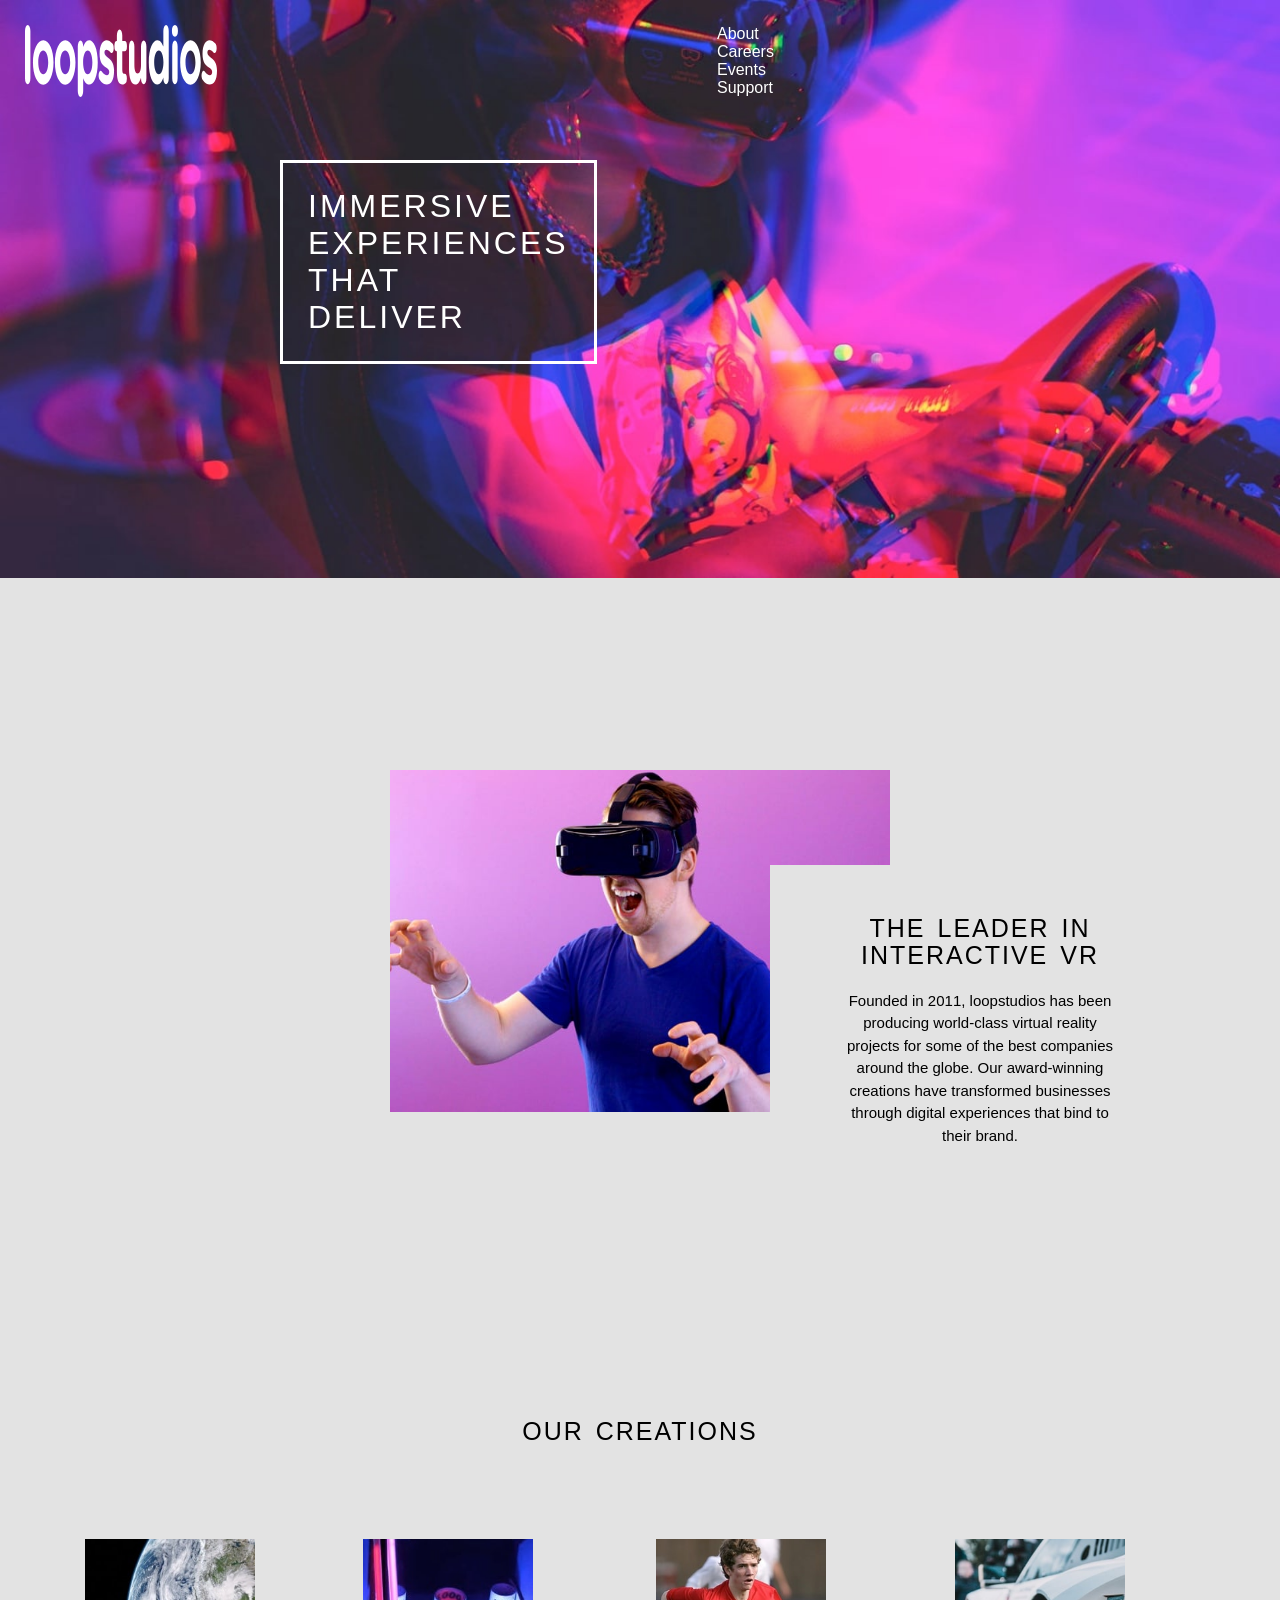
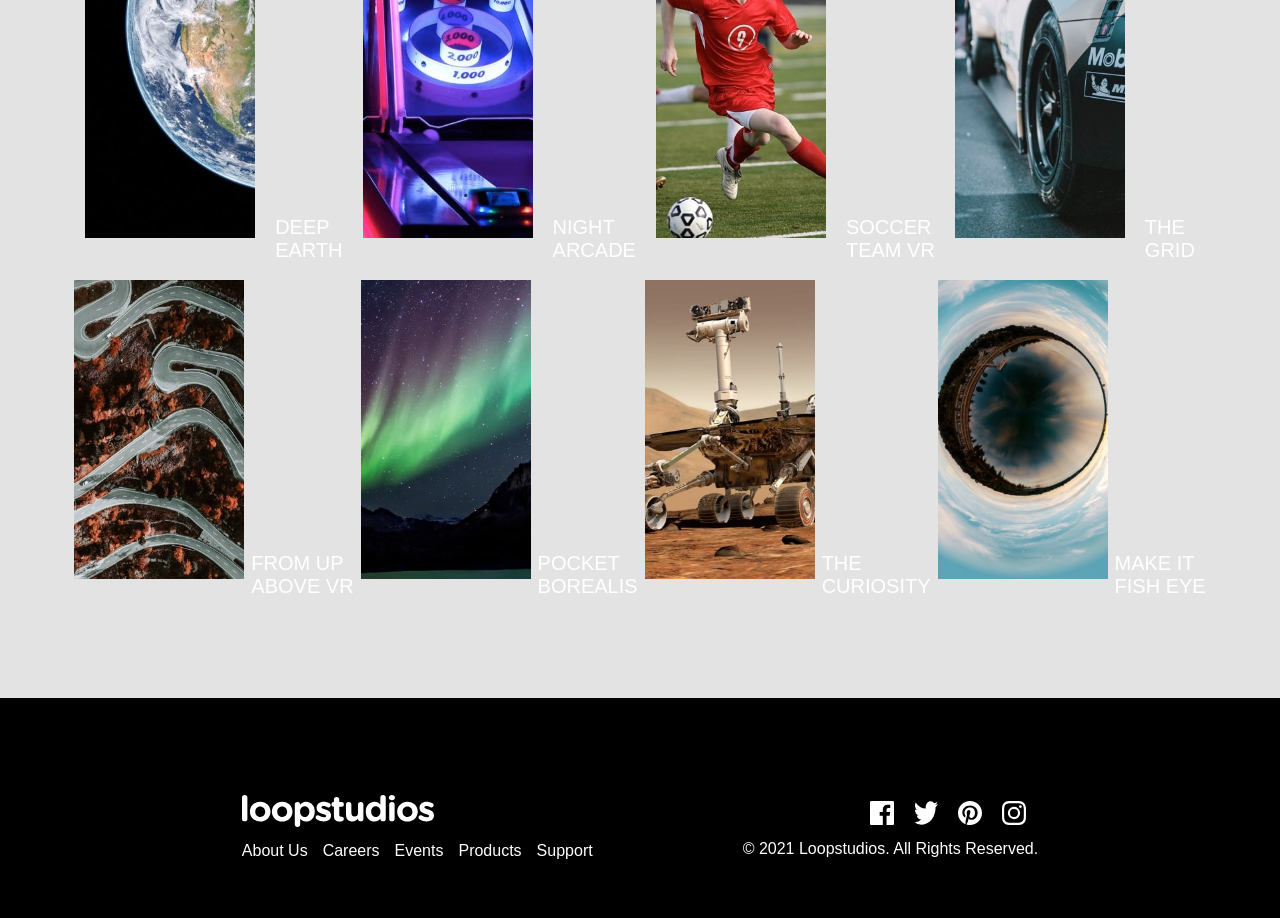
==== loop.html @ 52234130 "I'm on a coding rollercoaster" ====
<!DOCTYPE html>
<html lang="en">
<head>
    <meta charset="UTF-8">
    <meta name="viewport" content="width=device-width, initial-scale=1.0">
    <link rel="stylesheet" href="loop.css">
    <link rel="icon" href="/Loop Resources/images/favicon-32x32.png">
    <title>Loop studios</title>
</head>
<body>
    <section id="hero">
        <div id="head"> 
            <header>   
                
                    <img src="/Loop Resources/images/logo.svg" class="logo">
                    <img src="/Loop Resources/images/icon-hamburger.svg" class="ham">
                <div id="mobile-head">    
                    <nav>
                        <a href="#">About</a>
                        <a href="#">Careers</a>
                        <a href="#">Events</a>
                        <a href="#">Support</a>
                    </nav>
            
                </div>
                
            </header>
            <div id="box">
                <p>immersive<br> experiences<br> that<br> deliver</p>
            </div>

            <img src="/Loop Resources/images/mobile/image-hero.jpg" class="mobile-hero">
            <img src="/Loop Resources/images/desktop/image-hero.jpg" class="desktop-hero" >
        </div>
    </section>  

    <section>
        <div class="leader">
            <img src="/Loop Resources/images/mobile/image-interactive.jpg">
            <div class="overflow">
                <p id="title">the leader in<br> interactive VR</p>
                <p>Founded in 2011, loopstudios has been<br> 
                producing world-class virtual reality<br>
                projects for some of the best companies<br>
                around the globe. Our award-winning<br>
                creations have transformed businesses<br>
                through digital experiences that bind to<br>
                their brand.  
            </p>
            </div>
        </div>

        <div class="creations">
            <p id="title">our creations</p>
            <div class="mobile-view">
                
                <img src="/Loop Resources/images/mobile/image-deep-earth.jpg" id="mobile-games">
                <p id="games">deep<br> earth</p>
                <img src="/Loop Resources/images/mobile/image-night-arcade.jpg" id="mobile-games">
                <p id="games">night<br> arcade</p>
                <img src="Loop Resources/images/mobile/image-soccer-team.jpg" id="mobile-games">
                <p id="games">soccer<br> team vr</p>
                <img src="/Loop Resources/images/mobile/image-grid.jpg" id="mobile-games">
                <p id="games">the<br> grid</p>
                <img src="/Loop Resources/images/mobile/image-from-above.jpg" id="mobile-games">
                <p id="games">from up<br>above vr</p>
                <img src="/Loop Resources/images/mobile/image-pocket-borealis.jpg" id="mobile-games">
                <p id="games">pocket<br> borealis</p>
                <img src="/Loop Resources/images/mobile/image-curiosity.jpg" id="mobile-games">
                <p id="games">the<br>curiosity</p>
                <img src="/Loop Resources/images/mobile/image-fisheye.jpg" id="mobile-games">
                <p id="games">make it<br> fish eye</p>
                <p id="see">see all</p>
            </div>

            <div class="desktop">
                <div class="desktop-gridd">
                    <img src="/Loop Resources/images/desktop/image-deep-earth.jpg" id="desktop-games">
                    <p>deep<br> earth</p>
                    <img src="/Loop Resources/images/desktop/image-night-arcade.jpg" id="desktop-games">
                    <p >night<br> arcade</p>
                    <img src="/Loop Resources/images/desktop/image-soccer-team.jpg" id="desktop-games">
                    <p>soccer<br> team vr</p>
                    <img src="/Loop Resources/images/desktop/image-grid.jpg" id="desktop-games">
                    <p>the<br> grid</p>
                </div>
                <div class="desktop-grid">    
                    <img src="/Loop Resources/images/desktop/image-from-above.jpg" id="desktop-games">
                    <p>from up<br>above vr</p>
                    <img src="/Loop Resources/images/desktop/image-pocket-borealis.jpg" id="desktop-games">
                    <p>pocket<br> borealis</p>
                    <img src="/Loop Resources/images/desktop/image-curiosity.jpg" id="desktop-games">
                    <p>the<br>curiosity</p>
                    <img src="/Loop Resources/images/desktop/image-fisheye.jpg" id="desktop-games">
                    <p >make it<br> fish eye</p>
                </div>
            </div>
        </div>

        <footer>
            <div id="footer">
                <div class="firs/t">
                    <img src="/Loop Resources/images/logo.svg" class="beneath"><br>
                    <div class="about-us">
                        <a href="#">about us</a>
                        <a href="#">Careers</a>
                        <a href="#">Events</a>
                        <a href="#">Products</a>
                        <a href="#">Support</a>
                    </div>
                </div>

                <div id="info">
                        <div class="icons">
                            <img src="/Loop Resources/images/icon-facebook.svg">
                            <img src="/Loop Resources/images/icon-twitter.svg">
                            <img src="/Loop Resources/images/icon-pinterest.svg">
                            <img src="/Loop Resources/images/icon-instagram.svg">
                        </div>
                        <p>&#169 2021 loopstudios. All rights reserved.</p>
                </div>
        </div>
        </footer>
    </section>
    
</body>
</html>
---- loop.css ----
*{
    padding: 0;
    margin: 0;
    box-sizing: 0;
}
body{
    font-family: 'Josefin Sans', sans-serif;
    background-color: hsl(0, 0%, 89%);
    color: hsl(0, 0%, 100%);
}
#hero{
    display: flex;
    flex-direction: row;
    align-items: center;
    justify-content: center;
    gap: 300px;
}
.desktop-hero{
    display: none;
}
#head{
    position: relative;
    display: flex;
    flex-direction: row;
}
#mobile-head{
    display: flex;
    flex-direction: row;
}

header{
    display: flex;
    flex-direction: row;
    padding: 25px;
}
 nav a{
    display: none;
}

section{
    display: flex;
    flex-direction: column;
    align-items: center;
    justify-content: center;
}

#head img{
    width: 100%;
}
header{
    padding: 25px 25px;
    display: flex;
    gap: 45%;
    position: absolute;
}
#head p{
    display: flex;
    text-transform: uppercase;
    border: solid;
    font-size: xx-large;
    height: 12%; width: 83%; 
    padding: 25px;
    letter-spacing: 3px;
}
#box{
    display: flex;
    justify-content: center;
    align-items: center;
    position: absolute;
    top: 300px;
    left: 36px;
}
.logo{
    width: 90px;

}

.leader{
    display: flex;
    justify-content: center;
    align-items: center;
    flex-direction: column;
    margin-top: 15%;
    position: relative;
}

.leader img{
    width: 80%;
}
#title{
    text-transform: uppercase;
    text-align: center;
    font-size: 25px;
    line-height: 1.1;
    padding-bottom: 20px;
    word-spacing: 3px;
    letter-spacing: 2px;
    padding-top: 50px;
}
.leader p{
    color: hsl(0, 0%, 0%);
    text-align: center;
    line-height: 1.5;
    font-size: 15px;
}
.creations{
    display: flex;
    align-items: center;
    justify-content: center;
    flex-direction: column;
    padding-top: 20%;
}
.desktop-grid{
    display: none;
}
.desktop-gridd{
    display: none;
}
.creations #title{
    color: hsl(0, 0%, 0%);
    padding-bottom: 70px;
}
.creations img{
    width: 90%;
}
.creations #games{
    text-transform: uppercase;
    font-size: 25px;
    color: hsl(0, 0%, 100%);
    padding-left: -95px;
    margin-top: -110px;
    padding-bottom: 100px;
}
#see{
    color: hsl(0, 0%, 0%);
    text-transform: uppercase;
    border: solid;
    letter-spacing: 3px;
    font-size: 15px;
    padding: 9px 17px;
}
footer{
    background-color: hsl(0, 0%, 0%);
    width: 100%;
    padding-top: 50px;
    margin-top: 100px;
}
#footer {
    display: flex;
    align-items: center;
    justify-content: center;
    flex-direction: column;
    text-transform: capitalize;
}
.about-us a{
    display: flex;
    flex-direction: column;
    text-decoration: none;
    color: hsl(0, 0%, 100%);
    line-height: 2.5;
    text-align: center;
}
#info{
    display: flex;
    flex-direction: column;
    justify-content: center;
    align-items: center;
    gap: 15px;
    margin-top: 30px;
    padding-bottom: 60px;
}
.icons{
   display: flex;
   flex-direction: row;
   gap: 20px;
}
@media(min-width:768px){
    #footer{
        display: flex;
        flex-direction: row;
        justify-content: center;
        align-items: center;
        gap: 150px;
    }
    
    .about-us{
        display: flex;
        flex-direction: row;
        gap:15px;
    }

    #info{
        padding-top: 23px;
    }

    .icons{
        padding-left: 115px;
    }
    /*Top*/
    .mobile-hero{
        display: none;
    }
    .desktop-hero{
        display: flex;
    }
    
    #box{
        top: 160px;
        left: 280px;
    }

    #head #ham{
        display: none;
    }

    .desktop-header{
        display: flex;
        flex-direction: row;
        padding: 30px;
        gap: 100x;
        text-decoration: none;
    }


    .leader{
        display: flex;
        flex-direction: row;
        justify-content: center;
        align-items: center;
    }

    .leader img{
        width: 500px;
    }
    .overflow{
    justify-content: center;
    align-items: center;
    background-color: hsl(0, 0%, 89%);
    position: absolute;
    width: 420px; 
    left: 380px;
    top: 95px;
}

/*Games*/
.creations .mobile-view{
    display: none;
}
.desktop-grid #desktop-games{
    width: 170px;
}
.desktop-gridd #desktop-games{
    width: 170px;
}
.desktop-grid p{
    font-size: 20px;
    padding-left: -150px;
    margin-top: 290px;
    text-transform: uppercase;
}
.desktop-gridd p{
    font-size: 20px;
    padding-right: -20px;
    margin-top: 300px; 
    text-transform: uppercase;
}
.desktop-gridd{
    display: flex;
    flex-direction: row;
    justify-content: center;
    align-items: center;
    gap: 20px;
}


.desktop-grid{
    display: flex;
    flex-direction: row;
    justify-content: center;
    align-items: center;
    gap: 7px;
}
header{
    display: flex;
    flex-direction: row;
    gap: 500px;
}
nav a{
    display: flex;
    flex-direction: row;
    text-decoration: none;
    color: hsl(0, 0%, 100%);
    gap: 15px;
}
#mobile-head img{
    display: none;
}
header .ham{
    display: none;
}
}
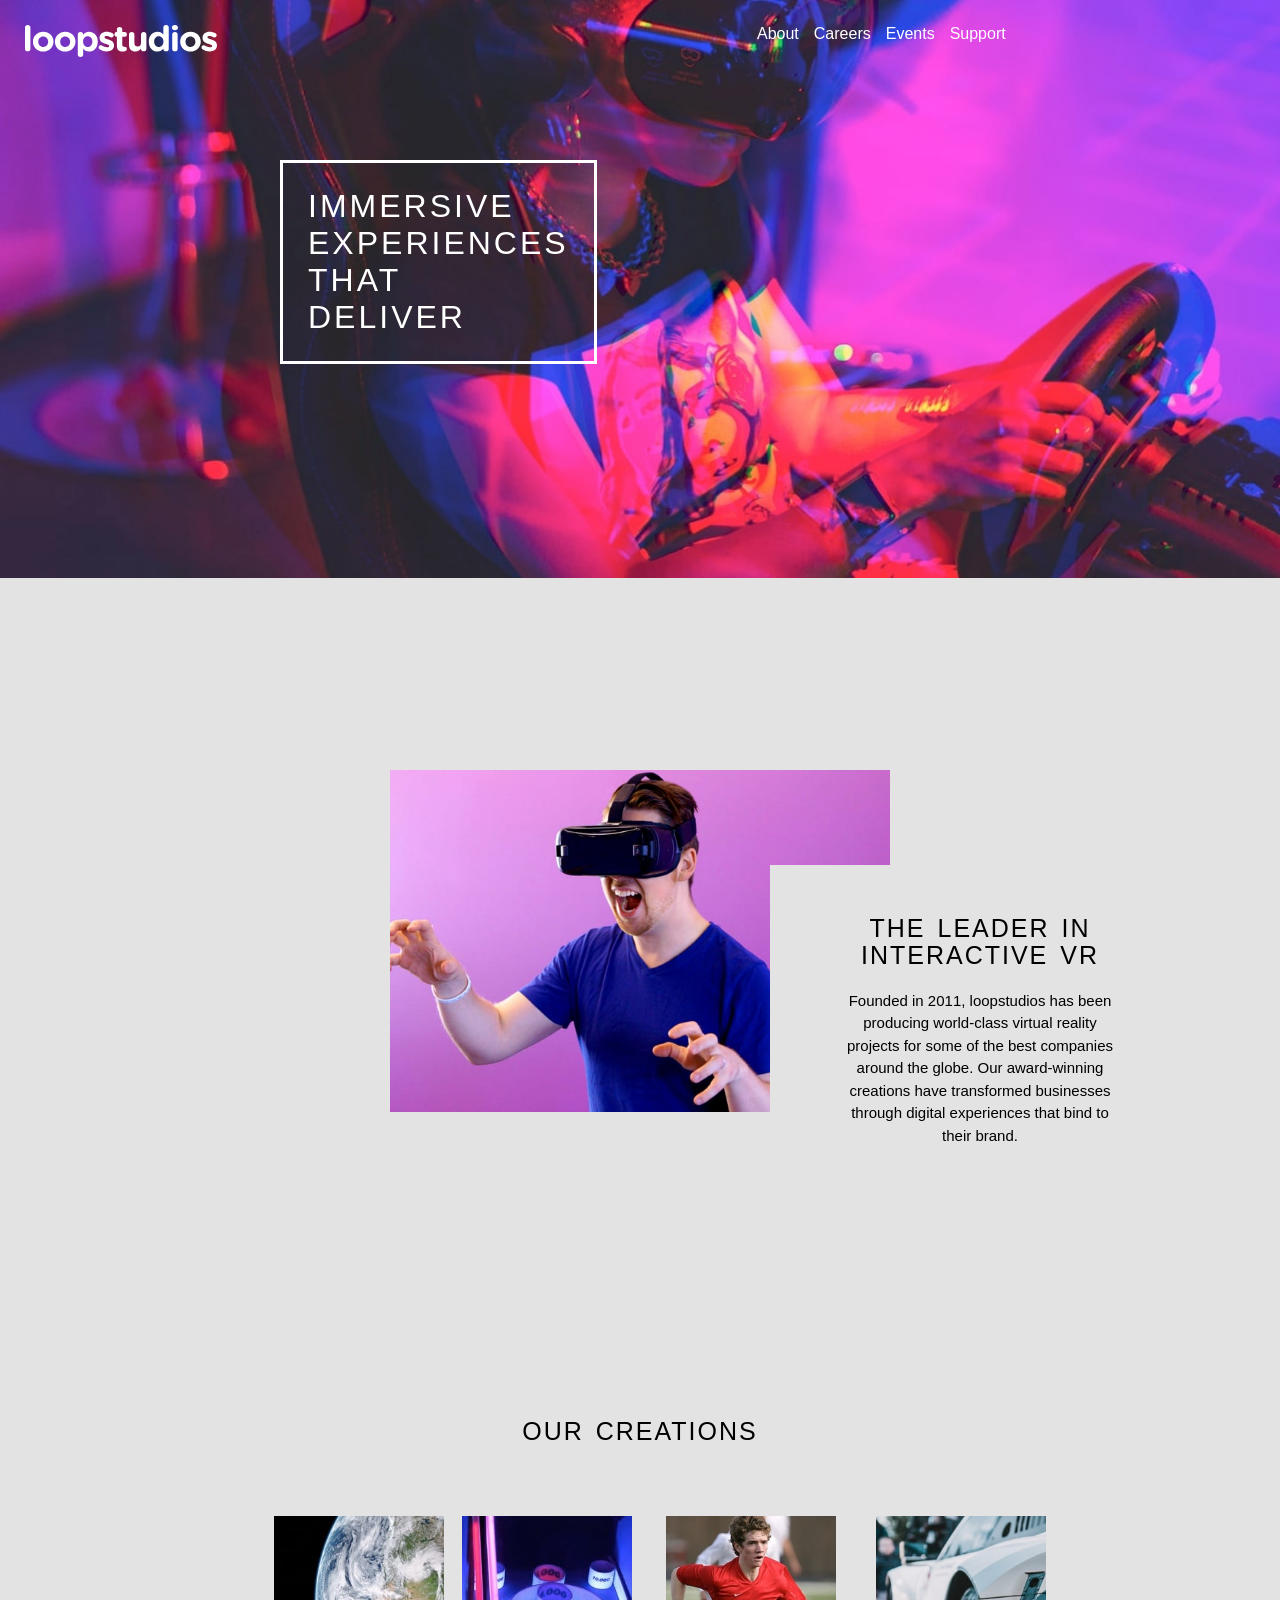
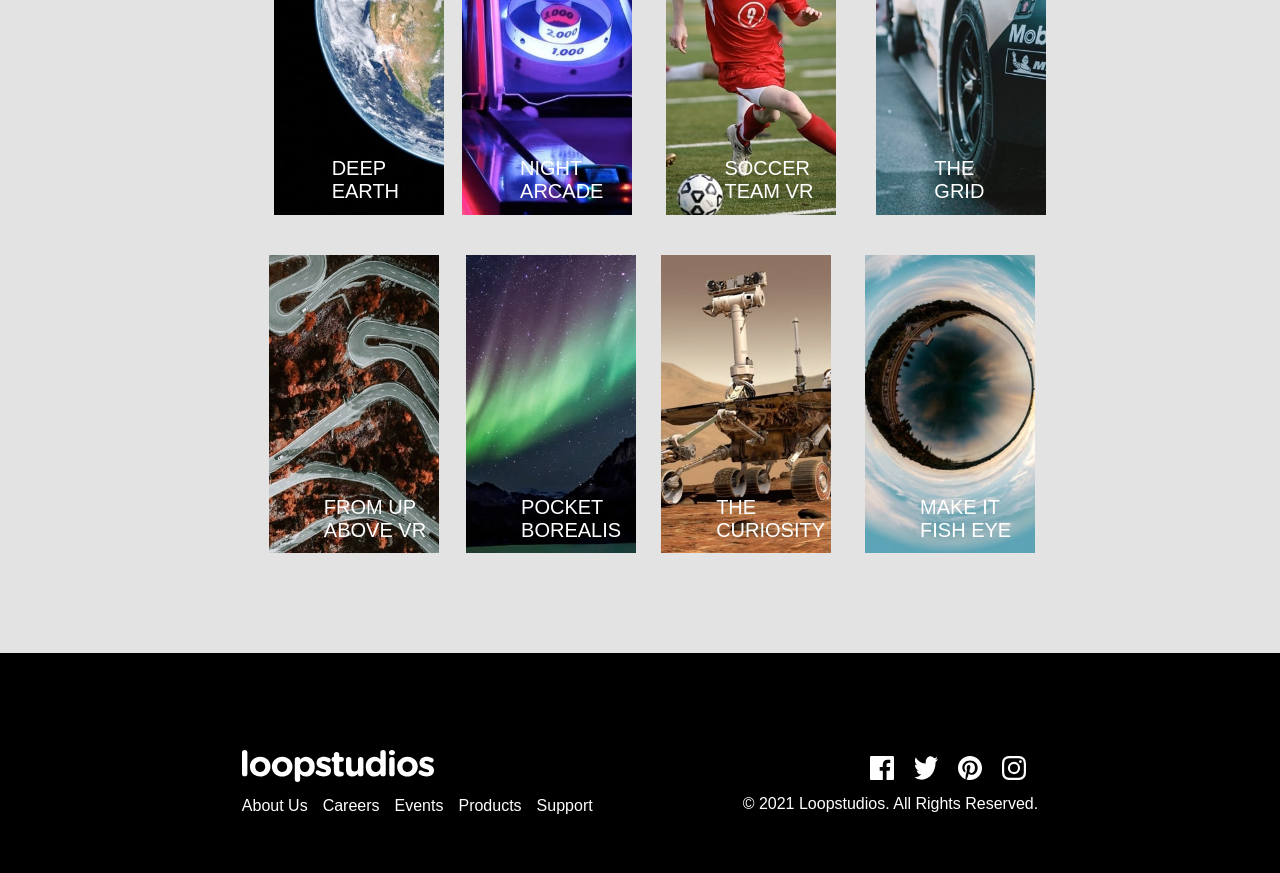
==== commit c2344d3f: "Finally done but got asome corrections to do." ====
--- a/loop.html
+++ b/loop.html
@@ -15,7 +15,8 @@
                     <img src="/Loop Resources/images/logo.svg" class="logo">
                     <img src="/Loop Resources/images/icon-hamburger.svg" class="ham">
                 <div id="mobile-head">    
-                    <nav>
+                    <nav class="native">
+                
                         <a href="#">About</a>
                         <a href="#">Careers</a>
                         <a href="#">Events</a>
@@ -70,11 +71,13 @@
                 <p id="games">the<br>curiosity</p>
                 <img src="/Loop Resources/images/mobile/image-fisheye.jpg" id="mobile-games">
                 <p id="games">make it<br> fish eye</p>
-                <p id="see">see all</p>
+
+               <div class="see"><p>see all</p></div>
             </div>
 
             <div class="desktop">
                 <div class="desktop-gridd">
+
                     <img src="/Loop Resources/images/desktop/image-deep-earth.jpg" id="desktop-games">
                     <p>deep<br> earth</p>
                     <img src="/Loop Resources/images/desktop/image-night-arcade.jpg" id="desktop-games">
--- a/loop.css
+++ b/loop.css
@@ -23,11 +23,10 @@
     display: flex;
     flex-direction: row;
 }
-#mobile-head{
-    display: flex;
-    flex-direction: row;
-}
-
+
+.mobile-view{
+    margin-left: 30px;
+}
 header{
     display: flex;
     flex-direction: row;
@@ -46,6 +45,9 @@
 
 #head img{
     width: 100%;
+}
+.ham{
+    cursor: pointer;
 }
 header{
     padding: 25px 25px;
@@ -128,16 +130,21 @@
     font-size: 25px;
     color: hsl(0, 0%, 100%);
     padding-left: -95px;
-    margin-top: -110px;
+    margin-top: -100px;
     padding-bottom: 100px;
 }
-#see{
+.see p{
     color: hsl(0, 0%, 0%);
     text-transform: uppercase;
     border: solid;
     letter-spacing: 3px;
     font-size: 15px;
-    padding: 9px 17px;
+    padding: 9px 20px;
+}
+.see{
+    display: flex;
+    justify-content: center;
+    align-items: center;
 }
 footer{
     background-color: hsl(0, 0%, 0%);
@@ -249,48 +256,69 @@
 .desktop-grid #desktop-games{
     width: 170px;
 }
+
+.desktop-grid{
+    position: relative;
+}
+.desktop-gridd{
+    position: relative;
+}
 .desktop-gridd #desktop-games{
     width: 170px;
 }
 .desktop-grid p{
     font-size: 20px;
-    padding-left: -150px;
-    margin-top: 290px;
+    margin-left: -155px ;
+    margin-top: 230px;
     text-transform: uppercase;
 }
 .desktop-gridd p{
     font-size: 20px;
-    padding-right: -20px;
-    margin-top: 300px; 
-    text-transform: uppercase;
-}
+    margin-left: -175px ;
+    margin-top: 230px;
+    text-transform: uppercase;
+}
+
 .desktop-gridd{
     display: flex;
     flex-direction: row;
     justify-content: center;
     align-items: center;
-    gap: 20px;
-}
-
+    gap: 63px;
+    padding-right: 22px;   
+}
+.logo{
+    width: 20px;
+}
 
 .desktop-grid{
     display: flex;
     flex-direction: row;
     justify-content: center;
     align-items: center;
-    gap: 7px;
+    gap: 40px;
+    padding-top: 40px;
+    transition: transform 0.5s ease, box-shadow 0.5s ease;
+}
+#hero{
+    display: flex;
+    flex-direction: row;
 }
 header{
     display: flex;
     flex-direction: row;
-    gap: 500px;
-}
-nav a{
-    display: flex;
-    flex-direction: row;
+    gap: 540px;
+}
+nav{
+    display: flex;
+    gap: 15px;
+    cursor: pointer;
+}
+.native a{
+    display: flex;
+    display: inline-block;
     text-decoration: none;
     color: hsl(0, 0%, 100%);
-    gap: 15px;
 }
 #mobile-head img{
     display: none;
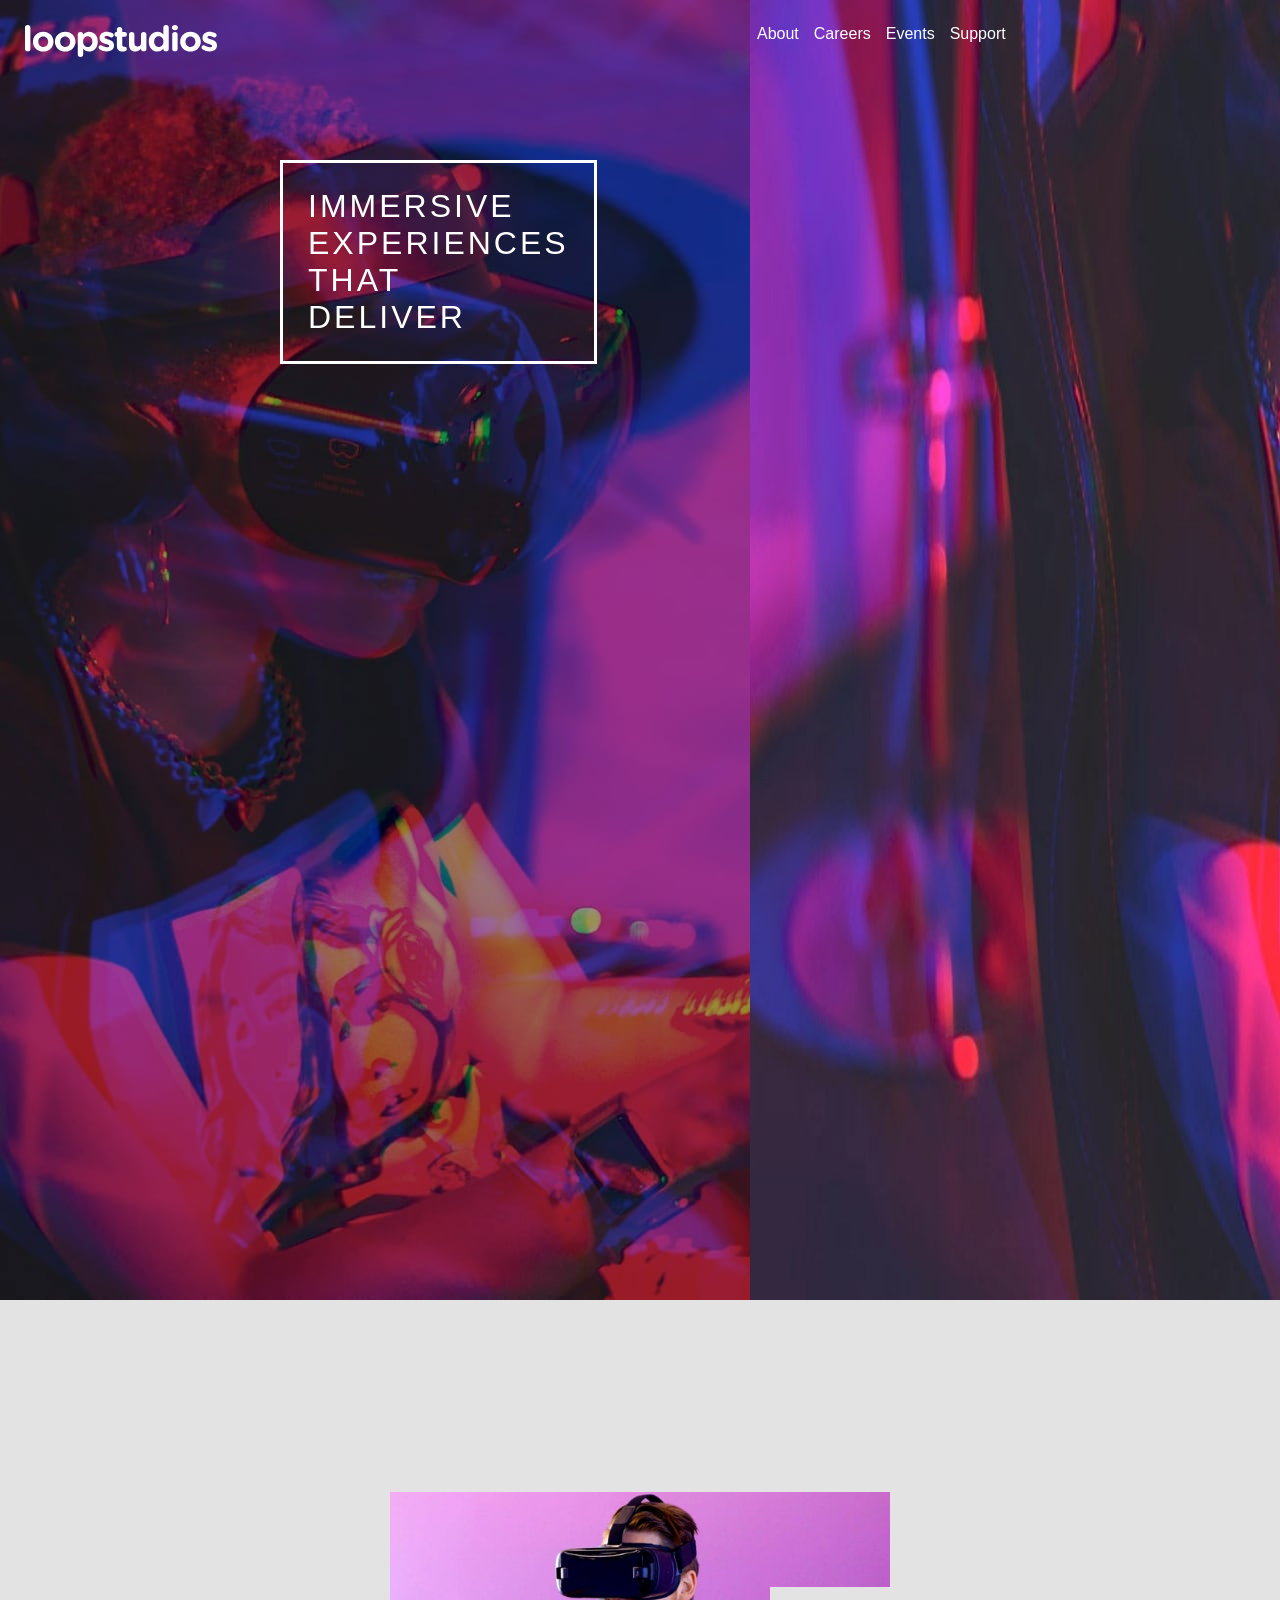
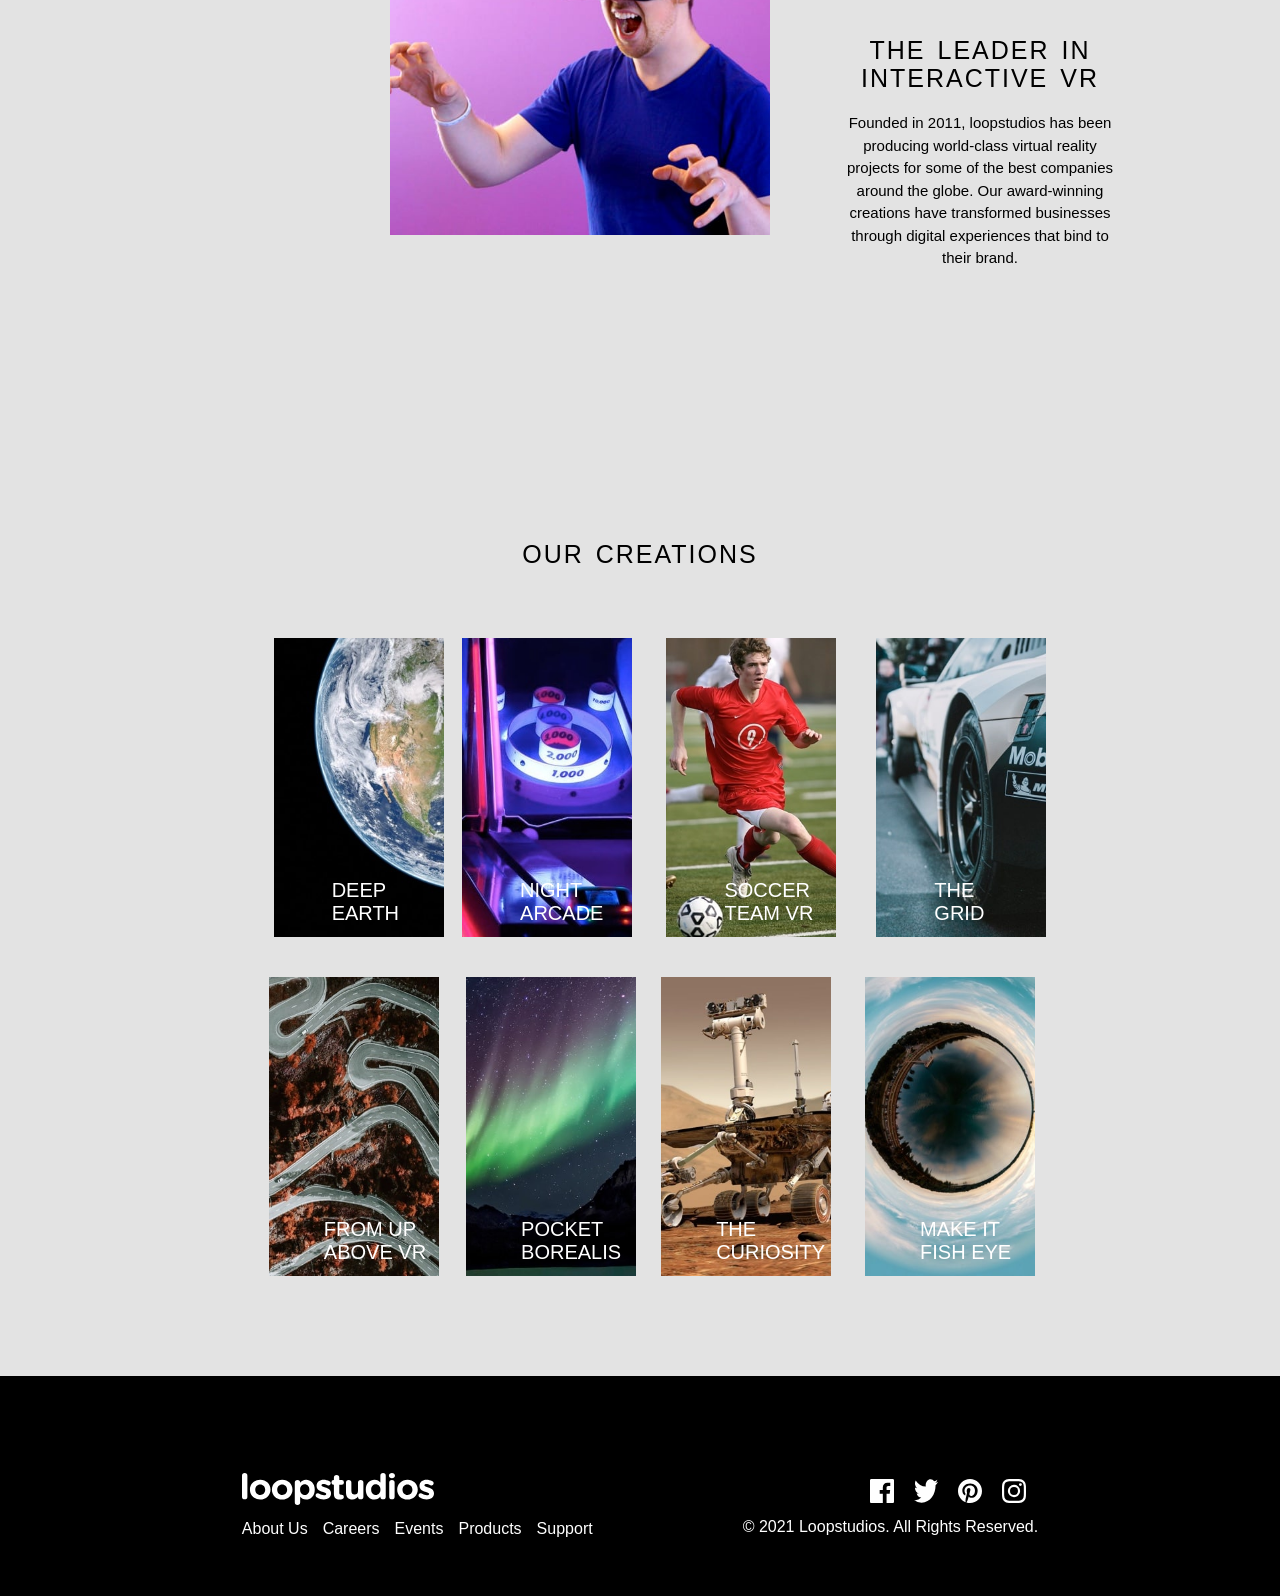
==== commit 83530215: "Add Loop Studios project" ====
--- a/loop.html
+++ b/loop.html
@@ -1,130 +1,130 @@
-<!DOCTYPE html>
-<html lang="en">
-<head>
-    <meta charset="UTF-8">
-    <meta name="viewport" content="width=device-width, initial-scale=1.0">
-    <link rel="stylesheet" href="loop.css">
-    <link rel="icon" href="/Loop Resources/images/favicon-32x32.png">
-    <title>Loop studios</title>
-</head>
-<body>
-    <section id="hero">
-        <div id="head"> 
-            <header>   
-                
-                    <img src="/Loop Resources/images/logo.svg" class="logo">
-                    <img src="/Loop Resources/images/icon-hamburger.svg" class="ham">
-                <div id="mobile-head">    
-                    <nav class="native">
-                
-                        <a href="#">About</a>
-                        <a href="#">Careers</a>
-                        <a href="#">Events</a>
-                        <a href="#">Support</a>
-                    </nav>
-            
-                </div>
-                
-            </header>
-            <div id="box">
-                <p>immersive<br> experiences<br> that<br> deliver</p>
-            </div>
-
-            <img src="/Loop Resources/images/mobile/image-hero.jpg" class="mobile-hero">
-            <img src="/Loop Resources/images/desktop/image-hero.jpg" class="desktop-hero" >
-        </div>
-    </section>  
-
-    <section>
-        <div class="leader">
-            <img src="/Loop Resources/images/mobile/image-interactive.jpg">
-            <div class="overflow">
-                <p id="title">the leader in<br> interactive VR</p>
-                <p>Founded in 2011, loopstudios has been<br> 
-                producing world-class virtual reality<br>
-                projects for some of the best companies<br>
-                around the globe. Our award-winning<br>
-                creations have transformed businesses<br>
-                through digital experiences that bind to<br>
-                their brand.  
-            </p>
-            </div>
-        </div>
-
-        <div class="creations">
-            <p id="title">our creations</p>
-            <div class="mobile-view">
-                
-                <img src="/Loop Resources/images/mobile/image-deep-earth.jpg" id="mobile-games">
-                <p id="games">deep<br> earth</p>
-                <img src="/Loop Resources/images/mobile/image-night-arcade.jpg" id="mobile-games">
-                <p id="games">night<br> arcade</p>
-                <img src="Loop Resources/images/mobile/image-soccer-team.jpg" id="mobile-games">
-                <p id="games">soccer<br> team vr</p>
-                <img src="/Loop Resources/images/mobile/image-grid.jpg" id="mobile-games">
-                <p id="games">the<br> grid</p>
-                <img src="/Loop Resources/images/mobile/image-from-above.jpg" id="mobile-games">
-                <p id="games">from up<br>above vr</p>
-                <img src="/Loop Resources/images/mobile/image-pocket-borealis.jpg" id="mobile-games">
-                <p id="games">pocket<br> borealis</p>
-                <img src="/Loop Resources/images/mobile/image-curiosity.jpg" id="mobile-games">
-                <p id="games">the<br>curiosity</p>
-                <img src="/Loop Resources/images/mobile/image-fisheye.jpg" id="mobile-games">
-                <p id="games">make it<br> fish eye</p>
-
-               <div class="see"><p>see all</p></div>
-            </div>
-
-            <div class="desktop">
-                <div class="desktop-gridd">
-
-                    <img src="/Loop Resources/images/desktop/image-deep-earth.jpg" id="desktop-games">
-                    <p>deep<br> earth</p>
-                    <img src="/Loop Resources/images/desktop/image-night-arcade.jpg" id="desktop-games">
-                    <p >night<br> arcade</p>
-                    <img src="/Loop Resources/images/desktop/image-soccer-team.jpg" id="desktop-games">
-                    <p>soccer<br> team vr</p>
-                    <img src="/Loop Resources/images/desktop/image-grid.jpg" id="desktop-games">
-                    <p>the<br> grid</p>
-                </div>
-                <div class="desktop-grid">    
-                    <img src="/Loop Resources/images/desktop/image-from-above.jpg" id="desktop-games">
-                    <p>from up<br>above vr</p>
-                    <img src="/Loop Resources/images/desktop/image-pocket-borealis.jpg" id="desktop-games">
-                    <p>pocket<br> borealis</p>
-                    <img src="/Loop Resources/images/desktop/image-curiosity.jpg" id="desktop-games">
-                    <p>the<br>curiosity</p>
-                    <img src="/Loop Resources/images/desktop/image-fisheye.jpg" id="desktop-games">
-                    <p >make it<br> fish eye</p>
-                </div>
-            </div>
-        </div>
-
-        <footer>
-            <div id="footer">
-                <div class="firs/t">
-                    <img src="/Loop Resources/images/logo.svg" class="beneath"><br>
-                    <div class="about-us">
-                        <a href="#">about us</a>
-                        <a href="#">Careers</a>
-                        <a href="#">Events</a>
-                        <a href="#">Products</a>
-                        <a href="#">Support</a>
-                    </div>
-                </div>
-
-                <div id="info">
-                        <div class="icons">
-                            <img src="/Loop Resources/images/icon-facebook.svg">
-                            <img src="/Loop Resources/images/icon-twitter.svg">
-                            <img src="/Loop Resources/images/icon-pinterest.svg">
-                            <img src="/Loop Resources/images/icon-instagram.svg">
-                        </div>
-                        <p>&#169 2021 loopstudios. All rights reserved.</p>
-                </div>
-        </div>
-        </footer>
-    </section>
-    
-</body>
+<!DOCTYPE html>
+<html lang="en">
+<head>
+    <meta charset="UTF-8">
+    <meta name="viewport" content="width=device-width, initial-scale=1.0">
+    <link rel="stylesheet" href="loop.css">
+    <link rel="icon" href="/Loop Resources/images/favicon-32x32.png">
+    <title>Loop studios</title>
+</head>
+<body>
+    <section id="hero">
+        <div id="head"> 
+            <header>   
+                
+                    <img src="/Loop Resources/images/logo.svg" alt="logo" class="logo">
+                    <img src="/Loop Resources/images/icon-hamburger.svg" alt="hamburger" class="ham">
+                <div id="mobile-head">    
+                    <nav class="native">
+                
+                        <a href="#">About</a>
+                        <a href="#">Careers</a>
+                        <a href="#">Events</a>
+                        <a href="#">Support</a>
+                    </nav>
+            
+                </div>
+                
+            </header>
+            <div id="box">
+                <p>immersive<br> experiences<br> that<br> deliver</p>
+            </div>
+
+            <img src="/Loop Resources/images/mobile/image-hero.jpg" alt="hero image" ="mobile-hero">
+            <img src="/Loop Resources/images/desktop/image-hero.jpg" alt="hero image" class="desktop-hero" >
+        </div>
+    </section>  
+
+    <section>
+        <div class="leader">
+            <img alt="interactive" src="/Loop Resources/images/mobile/image-interactive.jpg">
+            <div class="overflow">
+                <p id="title">the leader in<br> interactive VR</p>
+                <p>Founded in 2011, loopstudios has been<br> 
+                producing world-class virtual reality<br>
+                projects for some of the best companies<br>
+                around the globe. Our award-winning<br>
+                creations have transformed businesses<br>
+                through digital experiences that bind to<br>
+                their brand.  
+            </p>
+            </div>
+        </div>
+
+        <div class="creations">
+            <p id="title">our creations</p>
+            <div class="mobile-view">
+                
+                <img alt="game" src="/Loop Resources/images/mobile/image-deep-earth.jpg" id="mobile-games">
+                <p id="games">deep<br> earth</p>
+                <img src="/Loop Resources/images/mobile/image-night-arcade.jpg" alt="game" id="mobile-games">
+                <p id="games">night<br> arcade</p>
+                <img src="Loop Resources/images/mobile/image-soccer-team.jpg" alt="game" id="mobile-games">
+                <p id="games">soccer<br> team vr</p>
+                <img src="/Loop Resources/images/mobile/image-grid.jpg" alt="game" id="mobile-games">
+                <p id="games">the<br> grid</p>
+                <img src="/Loop Resources/images/mobile/image-from-above.jpg" alt="game" id="mobile-games">
+                <p id="games">from up<br>above vr</p>
+                <img src="/Loop Resources/images/mobile/image-pocket-borealis.jpg" alt="game" id="mobile-games">
+                <p id="games">pocket<br> borealis</p>
+                <img src="/Loop Resources/images/mobile/image-curiosity.jpg" alt="game" id="mobile-games">
+                <p id="games">the<br>curiosity</p>
+                <img src="/Loop Resources/images/mobile/image-fisheye.jpg" alt="game" id="mobile-games">
+                <p id="games">make it<br> fish eye</p>
+
+               <div class="see"><p>see all</p></div>
+            </div>
+
+            <div class="desktop">
+                <div class="desktop-gridd">
+
+                    <img src="/Loop Resources/images/desktop/image-deep-earth.jpg" alt="game" id="desktop-games">
+                    <p>deep<br> earth</p>
+                    <img src="/Loop Resources/images/desktop/image-night-arcade.jpg" alt="game" id="desktop-games">
+                    <p >night<br> arcade</p>
+                    <img src="/Loop Resources/images/desktop/image-soccer-team.jpg" alt="game" id="desktop-games">
+                    <p>soccer<br> team vr</p>
+                    <img src="/Loop Resources/images/desktop/image-grid.jpg" alt="game" id="desktop-games">
+                    <p>the<br> grid</p>
+                </div>
+                <div class="desktop-grid">    
+                    <img src="/Loop Resources/images/desktop/image-from-above.jpg" alt="game" id="desktop-games">
+                    <p>from up<br>above vr</p>
+                    <img src="/Loop Resources/images/desktop/image-pocket-borealis.jpg" alt="game" id="desktop-games">
+                    <p>pocket<br> borealis</p>
+                    <img src="/Loop Resources/images/desktop/image-curiosity.jpg" alt="game" id="desktop-games">
+                    <p>the<br>curiosity</p>
+                    <img src="/Loop Resources/images/desktop/image-fisheye.jpg" alt="game" id="desktop-games">
+                    <p >make it<br> fish eye</p>
+                </div>
+            </div>
+        </div>
+
+        <footer>
+            <div id="footer">
+                <div class="firs/t">
+                    <img alt="footer logo" src="/Loop Resources/images/logo.svg" class="beneath"><br>
+                    <div class="about-us">
+                        <a href="#">about us</a>
+                        <a href="#">Careers</a>
+                        <a href="#">Events</a>
+                        <a href="#">Products</a>
+                        <a href="#">Support</a>
+                    </div>
+                </div>
+
+                <div id="info">
+                        <div class="icons">
+                            <img alt="facebook" src="/Loop Resources/images/icon-facebook.svg">
+                            <img alt="twitter" src="/Loop Resources/images/icon-twitter.svg">
+                            <img alt="pinterest" src="/Loop Resources/images/icon-pinterest.svg">
+                            <img alt="instagram" src="/Loop Resources/images/icon-instagram.svg">
+                        </div>
+                        <p>&#169 2021 loopstudios. All rights reserved.</p>
+                </div>
+        </div>
+        </footer>
+    </section>
+    
+</body>
 </html>
--- a/loop.css
+++ b/loop.css
@@ -1,329 +1,329 @@
-*{
-    padding: 0;
-    margin: 0;
-    box-sizing: 0;
-}
-body{
-    font-family: 'Josefin Sans', sans-serif;
-    background-color: hsl(0, 0%, 89%);
-    color: hsl(0, 0%, 100%);
-}
-#hero{
-    display: flex;
-    flex-direction: row;
-    align-items: center;
-    justify-content: center;
-    gap: 300px;
-}
-.desktop-hero{
-    display: none;
-}
-#head{
-    position: relative;
-    display: flex;
-    flex-direction: row;
-}
-
-.mobile-view{
-    margin-left: 30px;
-}
-header{
-    display: flex;
-    flex-direction: row;
-    padding: 25px;
-}
- nav a{
-    display: none;
-}
-
-section{
-    display: flex;
-    flex-direction: column;
-    align-items: center;
-    justify-content: center;
-}
-
-#head img{
-    width: 100%;
-}
-.ham{
-    cursor: pointer;
-}
-header{
-    padding: 25px 25px;
-    display: flex;
-    gap: 45%;
-    position: absolute;
-}
-#head p{
-    display: flex;
-    text-transform: uppercase;
-    border: solid;
-    font-size: xx-large;
-    height: 12%; width: 83%; 
-    padding: 25px;
-    letter-spacing: 3px;
-}
-#box{
-    display: flex;
-    justify-content: center;
-    align-items: center;
-    position: absolute;
-    top: 300px;
-    left: 36px;
-}
-.logo{
-    width: 90px;
-
-}
-
-.leader{
-    display: flex;
-    justify-content: center;
-    align-items: center;
-    flex-direction: column;
-    margin-top: 15%;
-    position: relative;
-}
-
-.leader img{
-    width: 80%;
-}
-#title{
-    text-transform: uppercase;
-    text-align: center;
-    font-size: 25px;
-    line-height: 1.1;
-    padding-bottom: 20px;
-    word-spacing: 3px;
-    letter-spacing: 2px;
-    padding-top: 50px;
-}
-.leader p{
-    color: hsl(0, 0%, 0%);
-    text-align: center;
-    line-height: 1.5;
-    font-size: 15px;
-}
-.creations{
-    display: flex;
-    align-items: center;
-    justify-content: center;
-    flex-direction: column;
-    padding-top: 20%;
-}
-.desktop-grid{
-    display: none;
-}
-.desktop-gridd{
-    display: none;
-}
-.creations #title{
-    color: hsl(0, 0%, 0%);
-    padding-bottom: 70px;
-}
-.creations img{
-    width: 90%;
-}
-.creations #games{
-    text-transform: uppercase;
-    font-size: 25px;
-    color: hsl(0, 0%, 100%);
-    padding-left: -95px;
-    margin-top: -100px;
-    padding-bottom: 100px;
-}
-.see p{
-    color: hsl(0, 0%, 0%);
-    text-transform: uppercase;
-    border: solid;
-    letter-spacing: 3px;
-    font-size: 15px;
-    padding: 9px 20px;
-}
-.see{
-    display: flex;
-    justify-content: center;
-    align-items: center;
-}
-footer{
-    background-color: hsl(0, 0%, 0%);
-    width: 100%;
-    padding-top: 50px;
-    margin-top: 100px;
-}
-#footer {
-    display: flex;
-    align-items: center;
-    justify-content: center;
-    flex-direction: column;
-    text-transform: capitalize;
-}
-.about-us a{
-    display: flex;
-    flex-direction: column;
-    text-decoration: none;
-    color: hsl(0, 0%, 100%);
-    line-height: 2.5;
-    text-align: center;
-}
-#info{
-    display: flex;
-    flex-direction: column;
-    justify-content: center;
-    align-items: center;
-    gap: 15px;
-    margin-top: 30px;
-    padding-bottom: 60px;
-}
-.icons{
-   display: flex;
-   flex-direction: row;
-   gap: 20px;
-}
-@media(min-width:768px){
-    #footer{
-        display: flex;
-        flex-direction: row;
-        justify-content: center;
-        align-items: center;
-        gap: 150px;
-    }
-    
-    .about-us{
-        display: flex;
-        flex-direction: row;
-        gap:15px;
-    }
-
-    #info{
-        padding-top: 23px;
-    }
-
-    .icons{
-        padding-left: 115px;
-    }
-    /*Top*/
-    .mobile-hero{
-        display: none;
-    }
-    .desktop-hero{
-        display: flex;
-    }
-    
-    #box{
-        top: 160px;
-        left: 280px;
-    }
-
-    #head #ham{
-        display: none;
-    }
-
-    .desktop-header{
-        display: flex;
-        flex-direction: row;
-        padding: 30px;
-        gap: 100x;
-        text-decoration: none;
-    }
-
-
-    .leader{
-        display: flex;
-        flex-direction: row;
-        justify-content: center;
-        align-items: center;
-    }
-
-    .leader img{
-        width: 500px;
-    }
-    .overflow{
-    justify-content: center;
-    align-items: center;
-    background-color: hsl(0, 0%, 89%);
-    position: absolute;
-    width: 420px; 
-    left: 380px;
-    top: 95px;
-}
-
-/*Games*/
-.creations .mobile-view{
-    display: none;
-}
-.desktop-grid #desktop-games{
-    width: 170px;
-}
-
-.desktop-grid{
-    position: relative;
-}
-.desktop-gridd{
-    position: relative;
-}
-.desktop-gridd #desktop-games{
-    width: 170px;
-}
-.desktop-grid p{
-    font-size: 20px;
-    margin-left: -155px ;
-    margin-top: 230px;
-    text-transform: uppercase;
-}
-.desktop-gridd p{
-    font-size: 20px;
-    margin-left: -175px ;
-    margin-top: 230px;
-    text-transform: uppercase;
-}
-
-.desktop-gridd{
-    display: flex;
-    flex-direction: row;
-    justify-content: center;
-    align-items: center;
-    gap: 63px;
-    padding-right: 22px;   
-}
-.logo{
-    width: 20px;
-}
-
-.desktop-grid{
-    display: flex;
-    flex-direction: row;
-    justify-content: center;
-    align-items: center;
-    gap: 40px;
-    padding-top: 40px;
-    transition: transform 0.5s ease, box-shadow 0.5s ease;
-}
-#hero{
-    display: flex;
-    flex-direction: row;
-}
-header{
-    display: flex;
-    flex-direction: row;
-    gap: 540px;
-}
-nav{
-    display: flex;
-    gap: 15px;
-    cursor: pointer;
-}
-.native a{
-    display: flex;
-    display: inline-block;
-    text-decoration: none;
-    color: hsl(0, 0%, 100%);
-}
-#mobile-head img{
-    display: none;
-}
-header .ham{
-    display: none;
-}
-}
+*{
+    padding: 0;
+    margin: 0;
+    box-sizing: 0;
+}
+body{
+    font-family: 'Josefin Sans', sans-serif;
+    background-color: hsl(0, 0%, 89%);
+    color: hsl(0, 0%, 100%);
+}
+#hero{
+    display: flex;
+    flex-direction: row;
+    align-items: center;
+    justify-content: center;
+    gap: 300px;
+}
+.desktop-hero{
+    display: none;
+}
+#head{
+    position: relative;
+    display: flex;
+    flex-direction: row;
+}
+
+.mobile-view{
+    margin-left: 30px;
+}
+header{
+    display: flex;
+    flex-direction: row;
+    padding: 25px;
+}
+ nav a{
+    display: none;
+}
+
+section{
+    display: flex;
+    flex-direction: column;
+    align-items: center;
+    justify-content: center;
+}
+
+#head img{
+    width: 100%;
+}
+.ham{
+    cursor: pointer;
+}
+header{
+    padding: 25px 25px;
+    display: flex;
+    gap: 45%;
+    position: absolute;
+}
+#head p{
+    display: flex;
+    text-transform: uppercase;
+    border: solid;
+    font-size: xx-large;
+    height: 12%; width: 83%; 
+    padding: 25px;
+    letter-spacing: 3px;
+}
+#box{
+    display: flex;
+    justify-content: center;
+    align-items: center;
+    position: absolute;
+    top: 300px;
+    left: 36px;
+}
+.logo{
+    width: 90px;
+
+}
+
+.leader{
+    display: flex;
+    justify-content: center;
+    align-items: center;
+    flex-direction: column;
+    margin-top: 15%;
+    position: relative;
+}
+
+.leader img{
+    width: 80%;
+}
+#title{
+    text-transform: uppercase;
+    text-align: center;
+    font-size: 25px;
+    line-height: 1.1;
+    padding-bottom: 20px;
+    word-spacing: 3px;
+    letter-spacing: 2px;
+    padding-top: 50px;
+}
+.leader p{
+    color: hsl(0, 0%, 0%);
+    text-align: center;
+    line-height: 1.5;
+    font-size: 15px;
+}
+.creations{
+    display: flex;
+    align-items: center;
+    justify-content: center;
+    flex-direction: column;
+    padding-top: 20%;
+}
+.desktop-grid{
+    display: none;
+}
+.desktop-gridd{
+    display: none;
+}
+.creations #title{
+    color: hsl(0, 0%, 0%);
+    padding-bottom: 70px;
+}
+.creations img{
+    width: 90%;
+}
+.creations #games{
+    text-transform: uppercase;
+    font-size: 25px;
+    color: hsl(0, 0%, 100%);
+    padding-left: -95px;
+    margin-top: -100px;
+    padding-bottom: 100px;
+}
+.see p{
+    color: hsl(0, 0%, 0%);
+    text-transform: uppercase;
+    border: solid;
+    letter-spacing: 3px;
+    font-size: 15px;
+    padding: 9px 20px;
+}
+.see{
+    display: flex;
+    justify-content: center;
+    align-items: center;
+}
+footer{
+    background-color: hsl(0, 0%, 0%);
+    width: 100%;
+    padding-top: 50px;
+    margin-top: 100px;
+}
+#footer {
+    display: flex;
+    align-items: center;
+    justify-content: center;
+    flex-direction: column;
+    text-transform: capitalize;
+}
+.about-us a{
+    display: flex;
+    flex-direction: column;
+    text-decoration: none;
+    color: hsl(0, 0%, 100%);
+    line-height: 2.5;
+    text-align: center;
+}
+#info{
+    display: flex;
+    flex-direction: column;
+    justify-content: center;
+    align-items: center;
+    gap: 15px;
+    margin-top: 30px;
+    padding-bottom: 60px;
+}
+.icons{
+   display: flex;
+   flex-direction: row;
+   gap: 20px;
+}
+@media(min-width:768px){
+    #footer{
+        display: flex;
+        flex-direction: row;
+        justify-content: center;
+        align-items: center;
+        gap: 150px;
+    }
+    
+    .about-us{
+        display: flex;
+        flex-direction: row;
+        gap:15px;
+    }
+
+    #info{
+        padding-top: 23px;
+    }
+
+    .icons{
+        padding-left: 115px;
+    }
+    /*Top*/
+    .mobile-hero{
+        display: none;
+    }
+    .desktop-hero{
+        display: flex;
+    }
+    
+    #box{
+        top: 160px;
+        left: 280px;
+    }
+
+    #head #ham{
+        display: none;
+    }
+
+    .desktop-header{
+        display: flex;
+        flex-direction: row;
+        padding: 30px;
+        gap: 100x;
+        text-decoration: none;
+    }
+
+
+    .leader{
+        display: flex;
+        flex-direction: row;
+        justify-content: center;
+        align-items: center;
+    }
+
+    .leader img{
+        width: 500px;
+    }
+    .overflow{
+    justify-content: center;
+    align-items: center;
+    background-color: hsl(0, 0%, 89%);
+    position: absolute;
+    width: 420px; 
+    left: 380px;
+    top: 95px;
+}
+
+/*Games*/
+.creations .mobile-view{
+    display: none;
+}
+.desktop-grid #desktop-games{
+    width: 170px;
+}
+
+.desktop-grid{
+    position: relative;
+}
+.desktop-gridd{
+    position: relative;
+}
+.desktop-gridd #desktop-games{
+    width: 170px;
+}
+.desktop-grid p{
+    font-size: 20px;
+    margin-left: -155px ;
+    margin-top: 230px;
+    text-transform: uppercase;
+}
+.desktop-gridd p{
+    font-size: 20px;
+    margin-left: -175px ;
+    margin-top: 230px;
+    text-transform: uppercase;
+}
+
+.desktop-gridd{
+    display: flex;
+    flex-direction: row;
+    justify-content: center;
+    align-items: center;
+    gap: 63px;
+    padding-right: 22px;   
+}
+.logo{
+    width: 20px;
+}
+
+.desktop-grid{
+    display: flex;
+    flex-direction: row;
+    justify-content: center;
+    align-items: center;
+    gap: 40px;
+    padding-top: 40px;
+    transition: transform 0.5s ease, box-shadow 0.5s ease;
+}
+#hero{
+    display: flex;
+    flex-direction: row;
+}
+header{
+    display: flex;
+    flex-direction: row;
+    gap: 540px;
+}
+nav{
+    display: flex;
+    gap: 15px;
+    cursor: pointer;
+}
+.native a{
+    display: flex;
+    display: inline-block;
+    text-decoration: none;
+    color: hsl(0, 0%, 100%);
+}
+#mobile-head img{
+    display: none;
+}
+header .ham{
+    display: none;
+}
+}
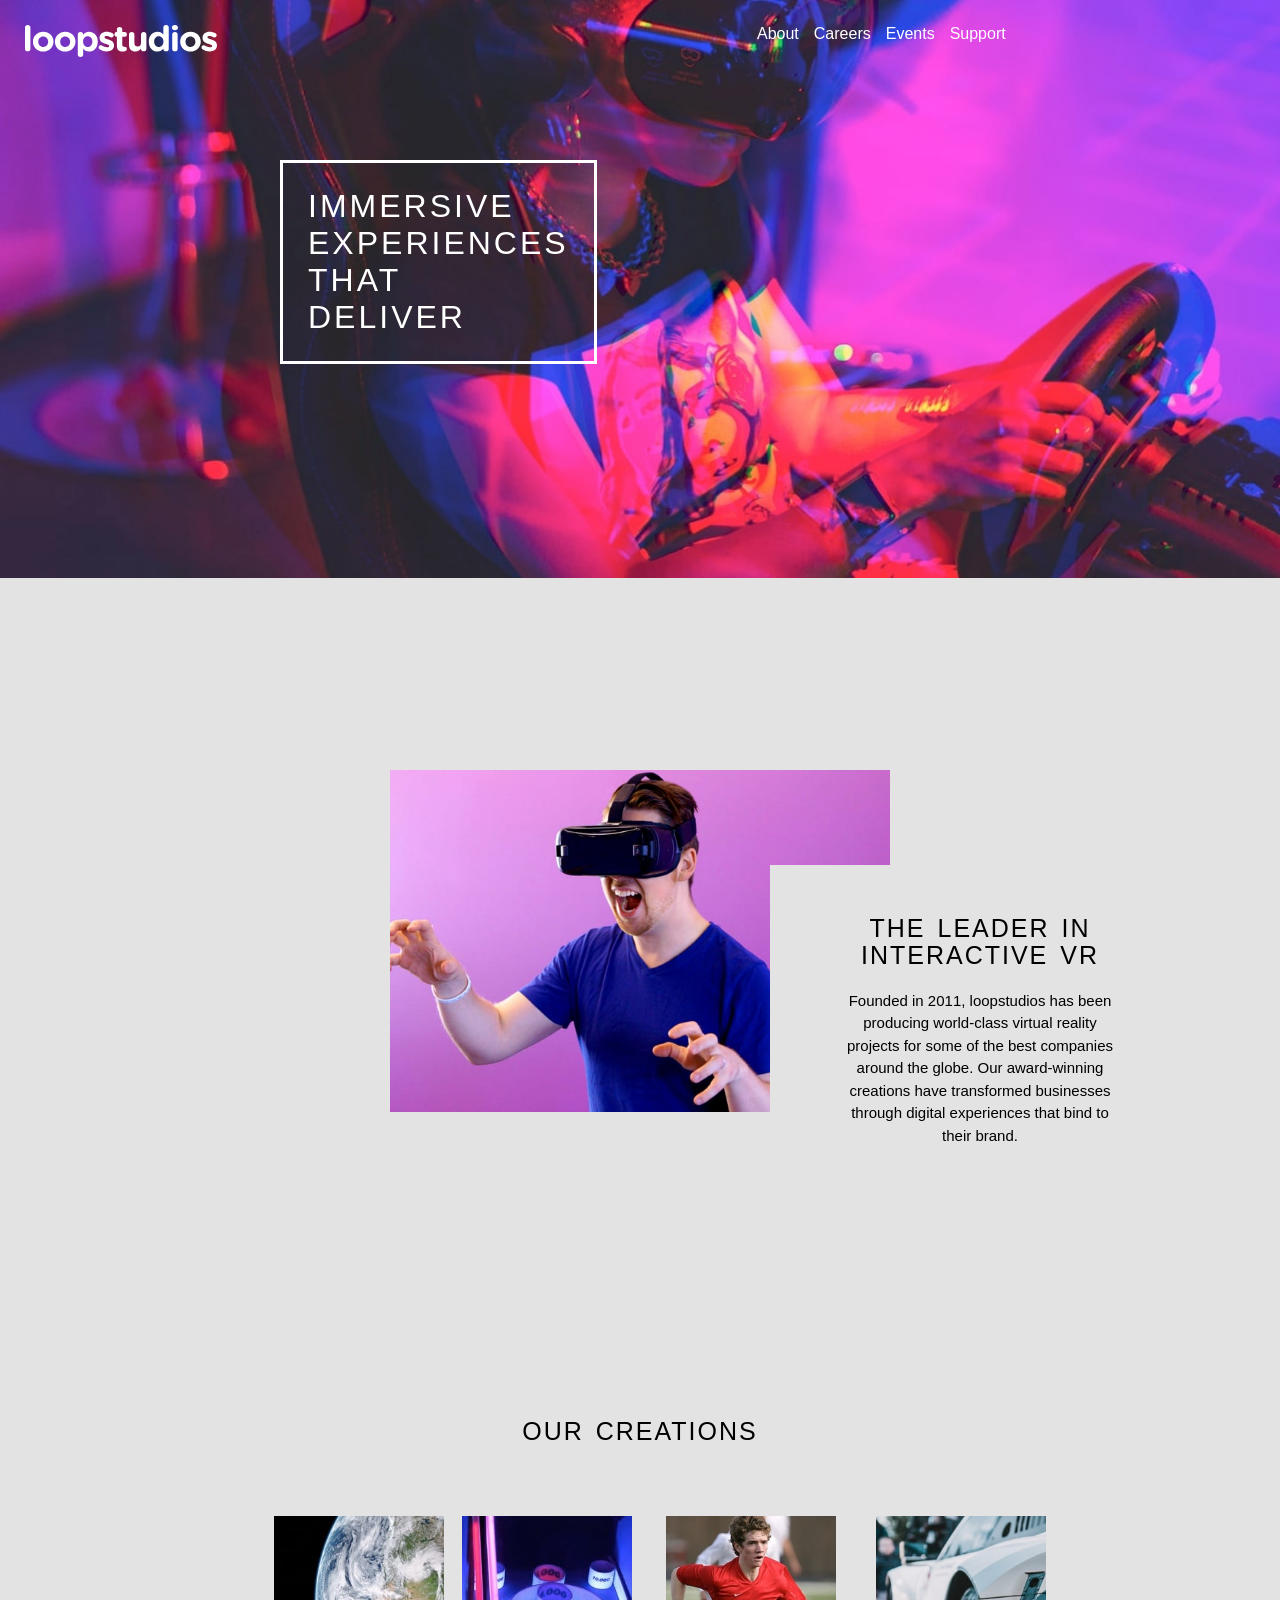
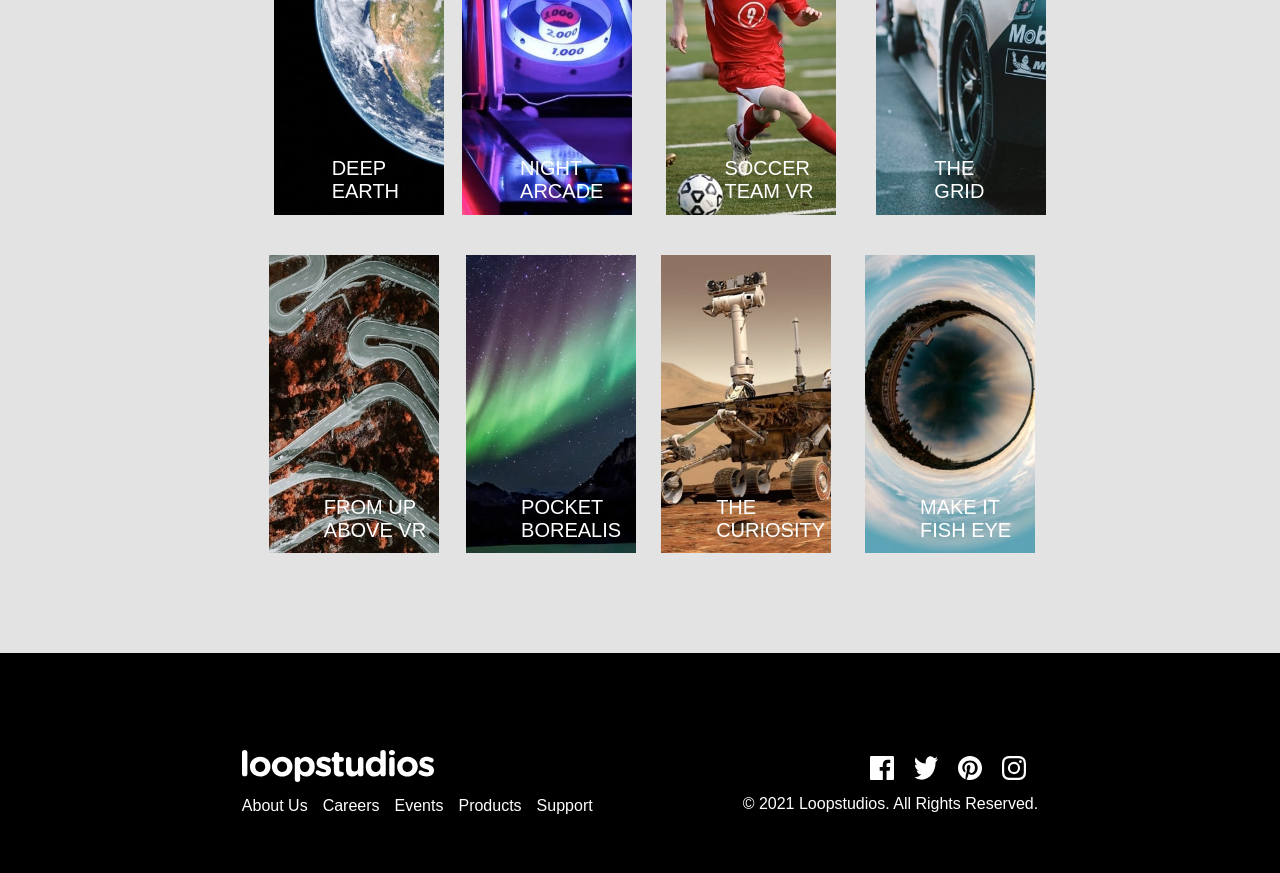
==== commit ca0db81a: "Merge Loop Studios history from CLAG_PROJECT" ====
--- a/loop.html
+++ b/loop.html
@@ -1,130 +1,130 @@
-<!DOCTYPE html>
-<html lang="en">
-<head>
-    <meta charset="UTF-8">
-    <meta name="viewport" content="width=device-width, initial-scale=1.0">
-    <link rel="stylesheet" href="loop.css">
-    <link rel="icon" href="/Loop Resources/images/favicon-32x32.png">
-    <title>Loop studios</title>
-</head>
-<body>
-    <section id="hero">
-        <div id="head"> 
-            <header>   
-                
-                    <img src="/Loop Resources/images/logo.svg" alt="logo" class="logo">
-                    <img src="/Loop Resources/images/icon-hamburger.svg" alt="hamburger" class="ham">
-                <div id="mobile-head">    
-                    <nav class="native">
-                
-                        <a href="#">About</a>
-                        <a href="#">Careers</a>
-                        <a href="#">Events</a>
-                        <a href="#">Support</a>
-                    </nav>
-            
-                </div>
-                
-            </header>
-            <div id="box">
-                <p>immersive<br> experiences<br> that<br> deliver</p>
-            </div>
-
-            <img src="/Loop Resources/images/mobile/image-hero.jpg" alt="hero image" ="mobile-hero">
-            <img src="/Loop Resources/images/desktop/image-hero.jpg" alt="hero image" class="desktop-hero" >
-        </div>
-    </section>  
-
-    <section>
-        <div class="leader">
-            <img alt="interactive" src="/Loop Resources/images/mobile/image-interactive.jpg">
-            <div class="overflow">
-                <p id="title">the leader in<br> interactive VR</p>
-                <p>Founded in 2011, loopstudios has been<br> 
-                producing world-class virtual reality<br>
-                projects for some of the best companies<br>
-                around the globe. Our award-winning<br>
-                creations have transformed businesses<br>
-                through digital experiences that bind to<br>
-                their brand.  
-            </p>
-            </div>
-        </div>
-
-        <div class="creations">
-            <p id="title">our creations</p>
-            <div class="mobile-view">
-                
-                <img alt="game" src="/Loop Resources/images/mobile/image-deep-earth.jpg" id="mobile-games">
-                <p id="games">deep<br> earth</p>
-                <img src="/Loop Resources/images/mobile/image-night-arcade.jpg" alt="game" id="mobile-games">
-                <p id="games">night<br> arcade</p>
-                <img src="Loop Resources/images/mobile/image-soccer-team.jpg" alt="game" id="mobile-games">
-                <p id="games">soccer<br> team vr</p>
-                <img src="/Loop Resources/images/mobile/image-grid.jpg" alt="game" id="mobile-games">
-                <p id="games">the<br> grid</p>
-                <img src="/Loop Resources/images/mobile/image-from-above.jpg" alt="game" id="mobile-games">
-                <p id="games">from up<br>above vr</p>
-                <img src="/Loop Resources/images/mobile/image-pocket-borealis.jpg" alt="game" id="mobile-games">
-                <p id="games">pocket<br> borealis</p>
-                <img src="/Loop Resources/images/mobile/image-curiosity.jpg" alt="game" id="mobile-games">
-                <p id="games">the<br>curiosity</p>
-                <img src="/Loop Resources/images/mobile/image-fisheye.jpg" alt="game" id="mobile-games">
-                <p id="games">make it<br> fish eye</p>
-
-               <div class="see"><p>see all</p></div>
-            </div>
-
-            <div class="desktop">
-                <div class="desktop-gridd">
-
-                    <img src="/Loop Resources/images/desktop/image-deep-earth.jpg" alt="game" id="desktop-games">
-                    <p>deep<br> earth</p>
-                    <img src="/Loop Resources/images/desktop/image-night-arcade.jpg" alt="game" id="desktop-games">
-                    <p >night<br> arcade</p>
-                    <img src="/Loop Resources/images/desktop/image-soccer-team.jpg" alt="game" id="desktop-games">
-                    <p>soccer<br> team vr</p>
-                    <img src="/Loop Resources/images/desktop/image-grid.jpg" alt="game" id="desktop-games">
-                    <p>the<br> grid</p>
-                </div>
-                <div class="desktop-grid">    
-                    <img src="/Loop Resources/images/desktop/image-from-above.jpg" alt="game" id="desktop-games">
-                    <p>from up<br>above vr</p>
-                    <img src="/Loop Resources/images/desktop/image-pocket-borealis.jpg" alt="game" id="desktop-games">
-                    <p>pocket<br> borealis</p>
-                    <img src="/Loop Resources/images/desktop/image-curiosity.jpg" alt="game" id="desktop-games">
-                    <p>the<br>curiosity</p>
-                    <img src="/Loop Resources/images/desktop/image-fisheye.jpg" alt="game" id="desktop-games">
-                    <p >make it<br> fish eye</p>
-                </div>
-            </div>
-        </div>
-
-        <footer>
-            <div id="footer">
-                <div class="firs/t">
-                    <img alt="footer logo" src="/Loop Resources/images/logo.svg" class="beneath"><br>
-                    <div class="about-us">
-                        <a href="#">about us</a>
-                        <a href="#">Careers</a>
-                        <a href="#">Events</a>
-                        <a href="#">Products</a>
-                        <a href="#">Support</a>
-                    </div>
-                </div>
-
-                <div id="info">
-                        <div class="icons">
-                            <img alt="facebook" src="/Loop Resources/images/icon-facebook.svg">
-                            <img alt="twitter" src="/Loop Resources/images/icon-twitter.svg">
-                            <img alt="pinterest" src="/Loop Resources/images/icon-pinterest.svg">
-                            <img alt="instagram" src="/Loop Resources/images/icon-instagram.svg">
-                        </div>
-                        <p>&#169 2021 loopstudios. All rights reserved.</p>
-                </div>
-        </div>
-        </footer>
-    </section>
-    
-</body>
+<!DOCTYPE html>
+<html lang="en">
+<head>
+    <meta charset="UTF-8">
+    <meta name="viewport" content="width=device-width, initial-scale=1.0">
+    <link rel="stylesheet" href="loop.css">
+    <link rel="icon" href="/Loop Resources/images/favicon-32x32.png">
+    <title>Loop studios</title>
+</head>
+<body>
+    <section id="hero">
+        <div id="head"> 
+            <header>   
+                
+                    <img src="/Loop Resources/images/logo.svg" class="logo">
+                    <img src="/Loop Resources/images/icon-hamburger.svg" class="ham">
+                <div id="mobile-head">    
+                    <nav class="native">
+                
+                        <a href="#">About</a>
+                        <a href="#">Careers</a>
+                        <a href="#">Events</a>
+                        <a href="#">Support</a>
+                    </nav>
+            
+                </div>
+                
+            </header>
+            <div id="box">
+                <p>immersive<br> experiences<br> that<br> deliver</p>
+            </div>
+
+            <img src="/Loop Resources/images/mobile/image-hero.jpg" class="mobile-hero">
+            <img src="/Loop Resources/images/desktop/image-hero.jpg" class="desktop-hero" >
+        </div>
+    </section>  
+
+    <section>
+        <div class="leader">
+            <img src="/Loop Resources/images/mobile/image-interactive.jpg">
+            <div class="overflow">
+                <p id="title">the leader in<br> interactive VR</p>
+                <p>Founded in 2011, loopstudios has been<br> 
+                producing world-class virtual reality<br>
+                projects for some of the best companies<br>
+                around the globe. Our award-winning<br>
+                creations have transformed businesses<br>
+                through digital experiences that bind to<br>
+                their brand.  
+            </p>
+            </div>
+        </div>
+
+        <div class="creations">
+            <p id="title">our creations</p>
+            <div class="mobile-view">
+                
+                <img src="/Loop Resources/images/mobile/image-deep-earth.jpg" id="mobile-games">
+                <p id="games">deep<br> earth</p>
+                <img src="/Loop Resources/images/mobile/image-night-arcade.jpg" id="mobile-games">
+                <p id="games">night<br> arcade</p>
+                <img src="Loop Resources/images/mobile/image-soccer-team.jpg" id="mobile-games">
+                <p id="games">soccer<br> team vr</p>
+                <img src="/Loop Resources/images/mobile/image-grid.jpg" id="mobile-games">
+                <p id="games">the<br> grid</p>
+                <img src="/Loop Resources/images/mobile/image-from-above.jpg" id="mobile-games">
+                <p id="games">from up<br>above vr</p>
+                <img src="/Loop Resources/images/mobile/image-pocket-borealis.jpg" id="mobile-games">
+                <p id="games">pocket<br> borealis</p>
+                <img src="/Loop Resources/images/mobile/image-curiosity.jpg" id="mobile-games">
+                <p id="games">the<br>curiosity</p>
+                <img src="/Loop Resources/images/mobile/image-fisheye.jpg" id="mobile-games">
+                <p id="games">make it<br> fish eye</p>
+
+               <div class="see"><p>see all</p></div>
+            </div>
+
+            <div class="desktop">
+                <div class="desktop-gridd">
+
+                    <img src="/Loop Resources/images/desktop/image-deep-earth.jpg" id="desktop-games">
+                    <p>deep<br> earth</p>
+                    <img src="/Loop Resources/images/desktop/image-night-arcade.jpg" id="desktop-games">
+                    <p >night<br> arcade</p>
+                    <img src="/Loop Resources/images/desktop/image-soccer-team.jpg" id="desktop-games">
+                    <p>soccer<br> team vr</p>
+                    <img src="/Loop Resources/images/desktop/image-grid.jpg" id="desktop-games">
+                    <p>the<br> grid</p>
+                </div>
+                <div class="desktop-grid">    
+                    <img src="/Loop Resources/images/desktop/image-from-above.jpg" id="desktop-games">
+                    <p>from up<br>above vr</p>
+                    <img src="/Loop Resources/images/desktop/image-pocket-borealis.jpg" id="desktop-games">
+                    <p>pocket<br> borealis</p>
+                    <img src="/Loop Resources/images/desktop/image-curiosity.jpg" id="desktop-games">
+                    <p>the<br>curiosity</p>
+                    <img src="/Loop Resources/images/desktop/image-fisheye.jpg" id="desktop-games">
+                    <p >make it<br> fish eye</p>
+                </div>
+            </div>
+        </div>
+
+        <footer>
+            <div id="footer">
+                <div class="firs/t">
+                    <img src="/Loop Resources/images/logo.svg" class="beneath"><br>
+                    <div class="about-us">
+                        <a href="#">about us</a>
+                        <a href="#">Careers</a>
+                        <a href="#">Events</a>
+                        <a href="#">Products</a>
+                        <a href="#">Support</a>
+                    </div>
+                </div>
+
+                <div id="info">
+                        <div class="icons">
+                            <img src="/Loop Resources/images/icon-facebook.svg">
+                            <img src="/Loop Resources/images/icon-twitter.svg">
+                            <img src="/Loop Resources/images/icon-pinterest.svg">
+                            <img src="/Loop Resources/images/icon-instagram.svg">
+                        </div>
+                        <p>&#169 2021 loopstudios. All rights reserved.</p>
+                </div>
+        </div>
+        </footer>
+    </section>
+    
+</body>
 </html>
--- a/loop.css
+++ b/loop.css
@@ -1,329 +1,329 @@
-*{
-    padding: 0;
-    margin: 0;
-    box-sizing: 0;
-}
-body{
-    font-family: 'Josefin Sans', sans-serif;
-    background-color: hsl(0, 0%, 89%);
-    color: hsl(0, 0%, 100%);
-}
-#hero{
-    display: flex;
-    flex-direction: row;
-    align-items: center;
-    justify-content: center;
-    gap: 300px;
-}
-.desktop-hero{
-    display: none;
-}
-#head{
-    position: relative;
-    display: flex;
-    flex-direction: row;
-}
-
-.mobile-view{
-    margin-left: 30px;
-}
-header{
-    display: flex;
-    flex-direction: row;
-    padding: 25px;
-}
- nav a{
-    display: none;
-}
-
-section{
-    display: flex;
-    flex-direction: column;
-    align-items: center;
-    justify-content: center;
-}
-
-#head img{
-    width: 100%;
-}
-.ham{
-    cursor: pointer;
-}
-header{
-    padding: 25px 25px;
-    display: flex;
-    gap: 45%;
-    position: absolute;
-}
-#head p{
-    display: flex;
-    text-transform: uppercase;
-    border: solid;
-    font-size: xx-large;
-    height: 12%; width: 83%; 
-    padding: 25px;
-    letter-spacing: 3px;
-}
-#box{
-    display: flex;
-    justify-content: center;
-    align-items: center;
-    position: absolute;
-    top: 300px;
-    left: 36px;
-}
-.logo{
-    width: 90px;
-
-}
-
-.leader{
-    display: flex;
-    justify-content: center;
-    align-items: center;
-    flex-direction: column;
-    margin-top: 15%;
-    position: relative;
-}
-
-.leader img{
-    width: 80%;
-}
-#title{
-    text-transform: uppercase;
-    text-align: center;
-    font-size: 25px;
-    line-height: 1.1;
-    padding-bottom: 20px;
-    word-spacing: 3px;
-    letter-spacing: 2px;
-    padding-top: 50px;
-}
-.leader p{
-    color: hsl(0, 0%, 0%);
-    text-align: center;
-    line-height: 1.5;
-    font-size: 15px;
-}
-.creations{
-    display: flex;
-    align-items: center;
-    justify-content: center;
-    flex-direction: column;
-    padding-top: 20%;
-}
-.desktop-grid{
-    display: none;
-}
-.desktop-gridd{
-    display: none;
-}
-.creations #title{
-    color: hsl(0, 0%, 0%);
-    padding-bottom: 70px;
-}
-.creations img{
-    width: 90%;
-}
-.creations #games{
-    text-transform: uppercase;
-    font-size: 25px;
-    color: hsl(0, 0%, 100%);
-    padding-left: -95px;
-    margin-top: -100px;
-    padding-bottom: 100px;
-}
-.see p{
-    color: hsl(0, 0%, 0%);
-    text-transform: uppercase;
-    border: solid;
-    letter-spacing: 3px;
-    font-size: 15px;
-    padding: 9px 20px;
-}
-.see{
-    display: flex;
-    justify-content: center;
-    align-items: center;
-}
-footer{
-    background-color: hsl(0, 0%, 0%);
-    width: 100%;
-    padding-top: 50px;
-    margin-top: 100px;
-}
-#footer {
-    display: flex;
-    align-items: center;
-    justify-content: center;
-    flex-direction: column;
-    text-transform: capitalize;
-}
-.about-us a{
-    display: flex;
-    flex-direction: column;
-    text-decoration: none;
-    color: hsl(0, 0%, 100%);
-    line-height: 2.5;
-    text-align: center;
-}
-#info{
-    display: flex;
-    flex-direction: column;
-    justify-content: center;
-    align-items: center;
-    gap: 15px;
-    margin-top: 30px;
-    padding-bottom: 60px;
-}
-.icons{
-   display: flex;
-   flex-direction: row;
-   gap: 20px;
-}
-@media(min-width:768px){
-    #footer{
-        display: flex;
-        flex-direction: row;
-        justify-content: center;
-        align-items: center;
-        gap: 150px;
-    }
-    
-    .about-us{
-        display: flex;
-        flex-direction: row;
-        gap:15px;
-    }
-
-    #info{
-        padding-top: 23px;
-    }
-
-    .icons{
-        padding-left: 115px;
-    }
-    /*Top*/
-    .mobile-hero{
-        display: none;
-    }
-    .desktop-hero{
-        display: flex;
-    }
-    
-    #box{
-        top: 160px;
-        left: 280px;
-    }
-
-    #head #ham{
-        display: none;
-    }
-
-    .desktop-header{
-        display: flex;
-        flex-direction: row;
-        padding: 30px;
-        gap: 100x;
-        text-decoration: none;
-    }
-
-
-    .leader{
-        display: flex;
-        flex-direction: row;
-        justify-content: center;
-        align-items: center;
-    }
-
-    .leader img{
-        width: 500px;
-    }
-    .overflow{
-    justify-content: center;
-    align-items: center;
-    background-color: hsl(0, 0%, 89%);
-    position: absolute;
-    width: 420px; 
-    left: 380px;
-    top: 95px;
-}
-
-/*Games*/
-.creations .mobile-view{
-    display: none;
-}
-.desktop-grid #desktop-games{
-    width: 170px;
-}
-
-.desktop-grid{
-    position: relative;
-}
-.desktop-gridd{
-    position: relative;
-}
-.desktop-gridd #desktop-games{
-    width: 170px;
-}
-.desktop-grid p{
-    font-size: 20px;
-    margin-left: -155px ;
-    margin-top: 230px;
-    text-transform: uppercase;
-}
-.desktop-gridd p{
-    font-size: 20px;
-    margin-left: -175px ;
-    margin-top: 230px;
-    text-transform: uppercase;
-}
-
-.desktop-gridd{
-    display: flex;
-    flex-direction: row;
-    justify-content: center;
-    align-items: center;
-    gap: 63px;
-    padding-right: 22px;   
-}
-.logo{
-    width: 20px;
-}
-
-.desktop-grid{
-    display: flex;
-    flex-direction: row;
-    justify-content: center;
-    align-items: center;
-    gap: 40px;
-    padding-top: 40px;
-    transition: transform 0.5s ease, box-shadow 0.5s ease;
-}
-#hero{
-    display: flex;
-    flex-direction: row;
-}
-header{
-    display: flex;
-    flex-direction: row;
-    gap: 540px;
-}
-nav{
-    display: flex;
-    gap: 15px;
-    cursor: pointer;
-}
-.native a{
-    display: flex;
-    display: inline-block;
-    text-decoration: none;
-    color: hsl(0, 0%, 100%);
-}
-#mobile-head img{
-    display: none;
-}
-header .ham{
-    display: none;
-}
-}
+*{
+    padding: 0;
+    margin: 0;
+    box-sizing: 0;
+}
+body{
+    font-family: 'Josefin Sans', sans-serif;
+    background-color: hsl(0, 0%, 89%);
+    color: hsl(0, 0%, 100%);
+}
+#hero{
+    display: flex;
+    flex-direction: row;
+    align-items: center;
+    justify-content: center;
+    gap: 300px;
+}
+.desktop-hero{
+    display: none;
+}
+#head{
+    position: relative;
+    display: flex;
+    flex-direction: row;
+}
+
+.mobile-view{
+    margin-left: 30px;
+}
+header{
+    display: flex;
+    flex-direction: row;
+    padding: 25px;
+}
+ nav a{
+    display: none;
+}
+
+section{
+    display: flex;
+    flex-direction: column;
+    align-items: center;
+    justify-content: center;
+}
+
+#head img{
+    width: 100%;
+}
+.ham{
+    cursor: pointer;
+}
+header{
+    padding: 25px 25px;
+    display: flex;
+    gap: 45%;
+    position: absolute;
+}
+#head p{
+    display: flex;
+    text-transform: uppercase;
+    border: solid;
+    font-size: xx-large;
+    height: 12%; width: 83%; 
+    padding: 25px;
+    letter-spacing: 3px;
+}
+#box{
+    display: flex;
+    justify-content: center;
+    align-items: center;
+    position: absolute;
+    top: 300px;
+    left: 36px;
+}
+.logo{
+    width: 90px;
+
+}
+
+.leader{
+    display: flex;
+    justify-content: center;
+    align-items: center;
+    flex-direction: column;
+    margin-top: 15%;
+    position: relative;
+}
+
+.leader img{
+    width: 80%;
+}
+#title{
+    text-transform: uppercase;
+    text-align: center;
+    font-size: 25px;
+    line-height: 1.1;
+    padding-bottom: 20px;
+    word-spacing: 3px;
+    letter-spacing: 2px;
+    padding-top: 50px;
+}
+.leader p{
+    color: hsl(0, 0%, 0%);
+    text-align: center;
+    line-height: 1.5;
+    font-size: 15px;
+}
+.creations{
+    display: flex;
+    align-items: center;
+    justify-content: center;
+    flex-direction: column;
+    padding-top: 20%;
+}
+.desktop-grid{
+    display: none;
+}
+.desktop-gridd{
+    display: none;
+}
+.creations #title{
+    color: hsl(0, 0%, 0%);
+    padding-bottom: 70px;
+}
+.creations img{
+    width: 90%;
+}
+.creations #games{
+    text-transform: uppercase;
+    font-size: 25px;
+    color: hsl(0, 0%, 100%);
+    padding-left: -95px;
+    margin-top: -100px;
+    padding-bottom: 100px;
+}
+.see p{
+    color: hsl(0, 0%, 0%);
+    text-transform: uppercase;
+    border: solid;
+    letter-spacing: 3px;
+    font-size: 15px;
+    padding: 9px 20px;
+}
+.see{
+    display: flex;
+    justify-content: center;
+    align-items: center;
+}
+footer{
+    background-color: hsl(0, 0%, 0%);
+    width: 100%;
+    padding-top: 50px;
+    margin-top: 100px;
+}
+#footer {
+    display: flex;
+    align-items: center;
+    justify-content: center;
+    flex-direction: column;
+    text-transform: capitalize;
+}
+.about-us a{
+    display: flex;
+    flex-direction: column;
+    text-decoration: none;
+    color: hsl(0, 0%, 100%);
+    line-height: 2.5;
+    text-align: center;
+}
+#info{
+    display: flex;
+    flex-direction: column;
+    justify-content: center;
+    align-items: center;
+    gap: 15px;
+    margin-top: 30px;
+    padding-bottom: 60px;
+}
+.icons{
+   display: flex;
+   flex-direction: row;
+   gap: 20px;
+}
+@media(min-width:768px){
+    #footer{
+        display: flex;
+        flex-direction: row;
+        justify-content: center;
+        align-items: center;
+        gap: 150px;
+    }
+    
+    .about-us{
+        display: flex;
+        flex-direction: row;
+        gap:15px;
+    }
+
+    #info{
+        padding-top: 23px;
+    }
+
+    .icons{
+        padding-left: 115px;
+    }
+    /*Top*/
+    .mobile-hero{
+        display: none;
+    }
+    .desktop-hero{
+        display: flex;
+    }
+    
+    #box{
+        top: 160px;
+        left: 280px;
+    }
+
+    #head #ham{
+        display: none;
+    }
+
+    .desktop-header{
+        display: flex;
+        flex-direction: row;
+        padding: 30px;
+        gap: 100x;
+        text-decoration: none;
+    }
+
+
+    .leader{
+        display: flex;
+        flex-direction: row;
+        justify-content: center;
+        align-items: center;
+    }
+
+    .leader img{
+        width: 500px;
+    }
+    .overflow{
+    justify-content: center;
+    align-items: center;
+    background-color: hsl(0, 0%, 89%);
+    position: absolute;
+    width: 420px; 
+    left: 380px;
+    top: 95px;
+}
+
+/*Games*/
+.creations .mobile-view{
+    display: none;
+}
+.desktop-grid #desktop-games{
+    width: 170px;
+}
+
+.desktop-grid{
+    position: relative;
+}
+.desktop-gridd{
+    position: relative;
+}
+.desktop-gridd #desktop-games{
+    width: 170px;
+}
+.desktop-grid p{
+    font-size: 20px;
+    margin-left: -155px ;
+    margin-top: 230px;
+    text-transform: uppercase;
+}
+.desktop-gridd p{
+    font-size: 20px;
+    margin-left: -175px ;
+    margin-top: 230px;
+    text-transform: uppercase;
+}
+
+.desktop-gridd{
+    display: flex;
+    flex-direction: row;
+    justify-content: center;
+    align-items: center;
+    gap: 63px;
+    padding-right: 22px;   
+}
+.logo{
+    width: 20px;
+}
+
+.desktop-grid{
+    display: flex;
+    flex-direction: row;
+    justify-content: center;
+    align-items: center;
+    gap: 40px;
+    padding-top: 40px;
+    transition: transform 0.5s ease, box-shadow 0.5s ease;
+}
+#hero{
+    display: flex;
+    flex-direction: row;
+}
+header{
+    display: flex;
+    flex-direction: row;
+    gap: 540px;
+}
+nav{
+    display: flex;
+    gap: 15px;
+    cursor: pointer;
+}
+.native a{
+    display: flex;
+    display: inline-block;
+    text-decoration: none;
+    color: hsl(0, 0%, 100%);
+}
+#mobile-head img{
+    display: none;
+}
+header .ham{
+    display: none;
+}
+}
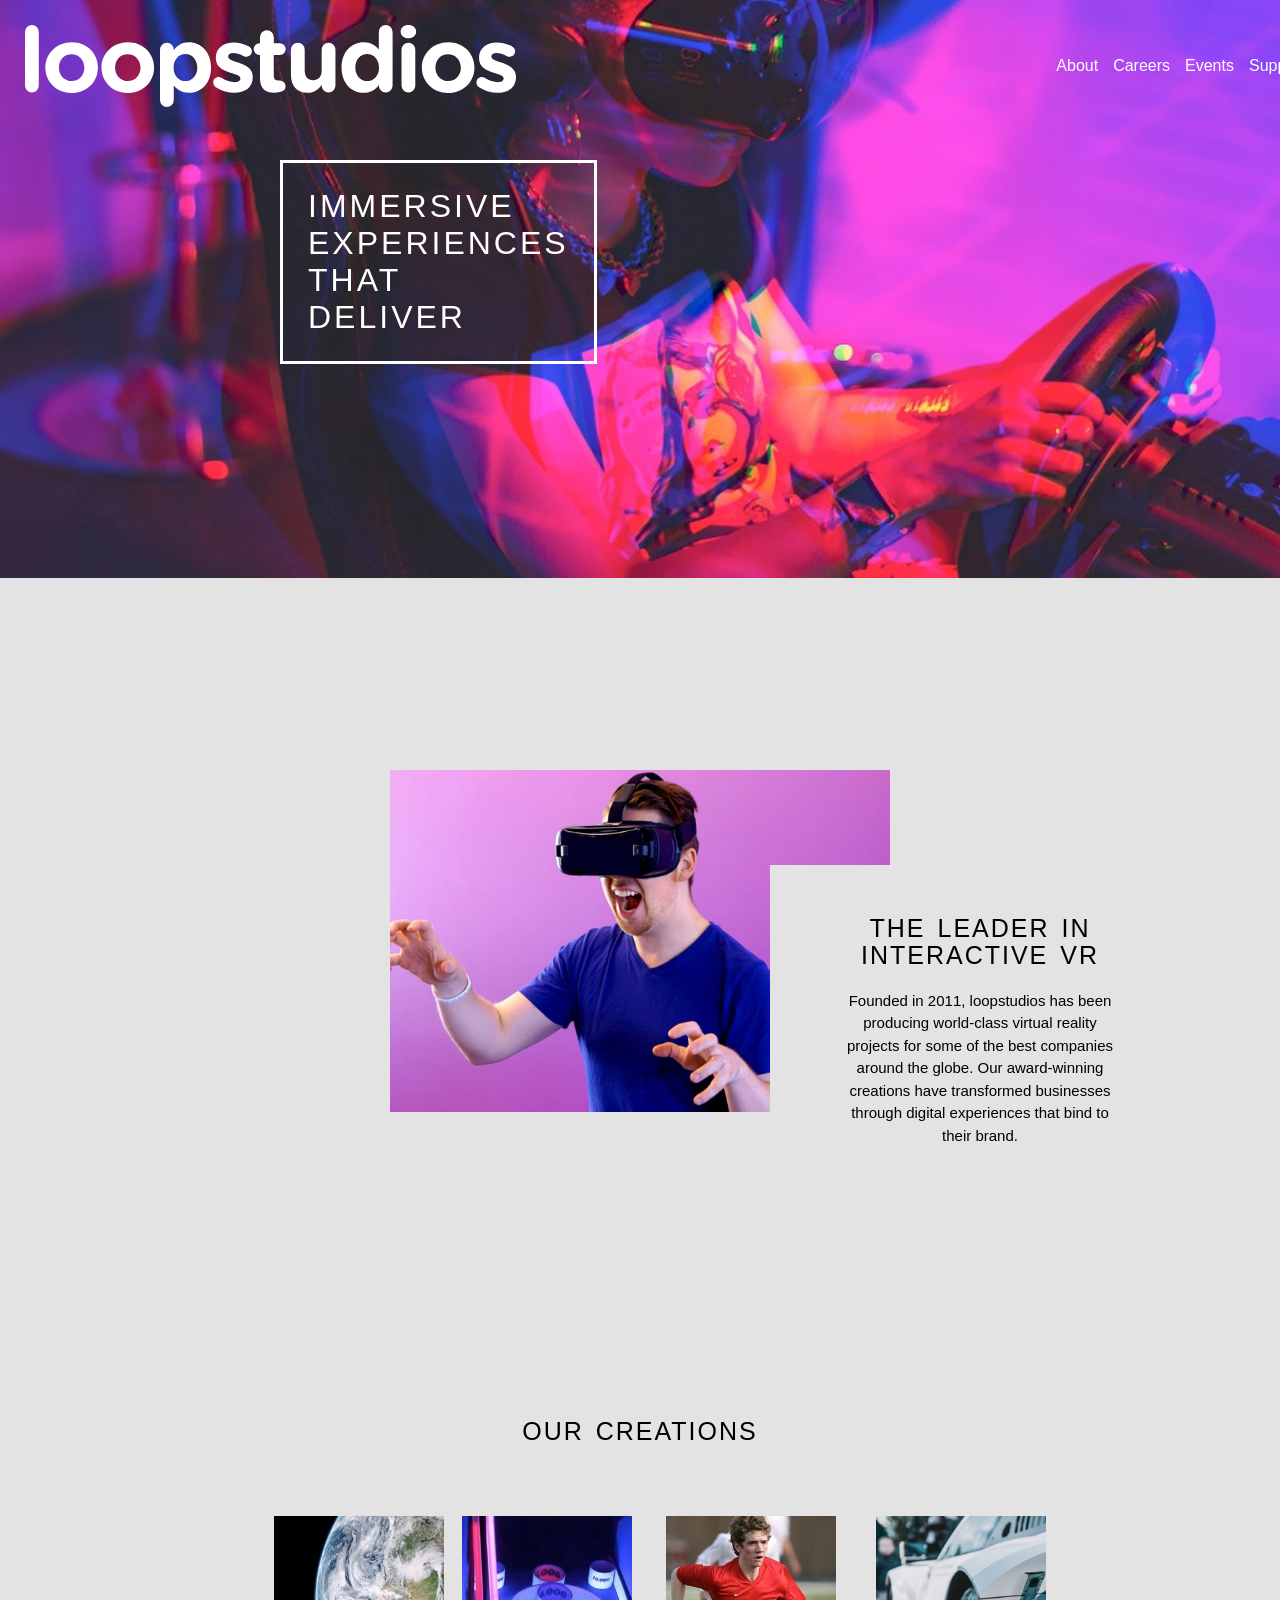
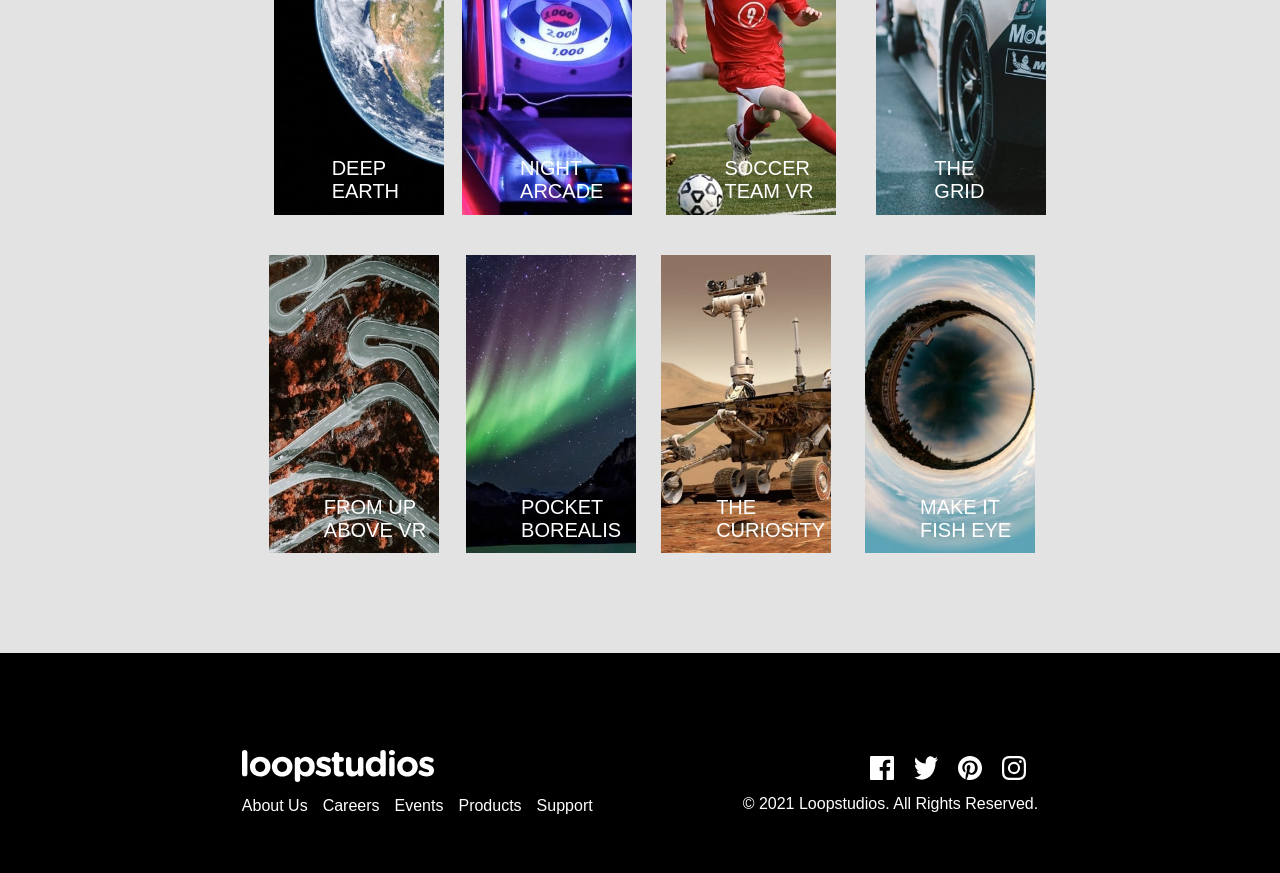
==== commit 3a3a47c2: "Fixing mobile spacing for header" ====
--- a/loop.html
+++ b/loop.html
@@ -14,6 +14,7 @@
                 
                     <img src="/Loop Resources/images/logo.svg" class="logo">
                     <img src="/Loop Resources/images/icon-hamburger.svg" class="ham">
+                    
                 <div id="mobile-head">    
                     <nav class="native">
                 
--- a/loop.css
+++ b/loop.css
@@ -27,10 +27,16 @@
 .mobile-view{
     margin-left: 30px;
 }
+
 header{
     display: flex;
     flex-direction: row;
-    padding: 25px;
+    padding: 25px 25px;
+    display: flex;
+    justify-content: space-between;
+    align-items: center;
+    position: absolute;
+    width: 100%;
 }
  nav a{
     display: none;
@@ -49,12 +55,7 @@
 .ham{
     cursor: pointer;
 }
-header{
-    padding: 25px 25px;
-    display: flex;
-    gap: 45%;
-    position: absolute;
-}
+
 #head p{
     display: flex;
     text-transform: uppercase;
@@ -216,15 +217,12 @@
         left: 280px;
     }
 
-    #head #ham{
-        display: none;
-    }
+    
 
     .desktop-header{
         display: flex;
         flex-direction: row;
         padding: 30px;
-        gap: 100x;
         text-decoration: none;
     }
 
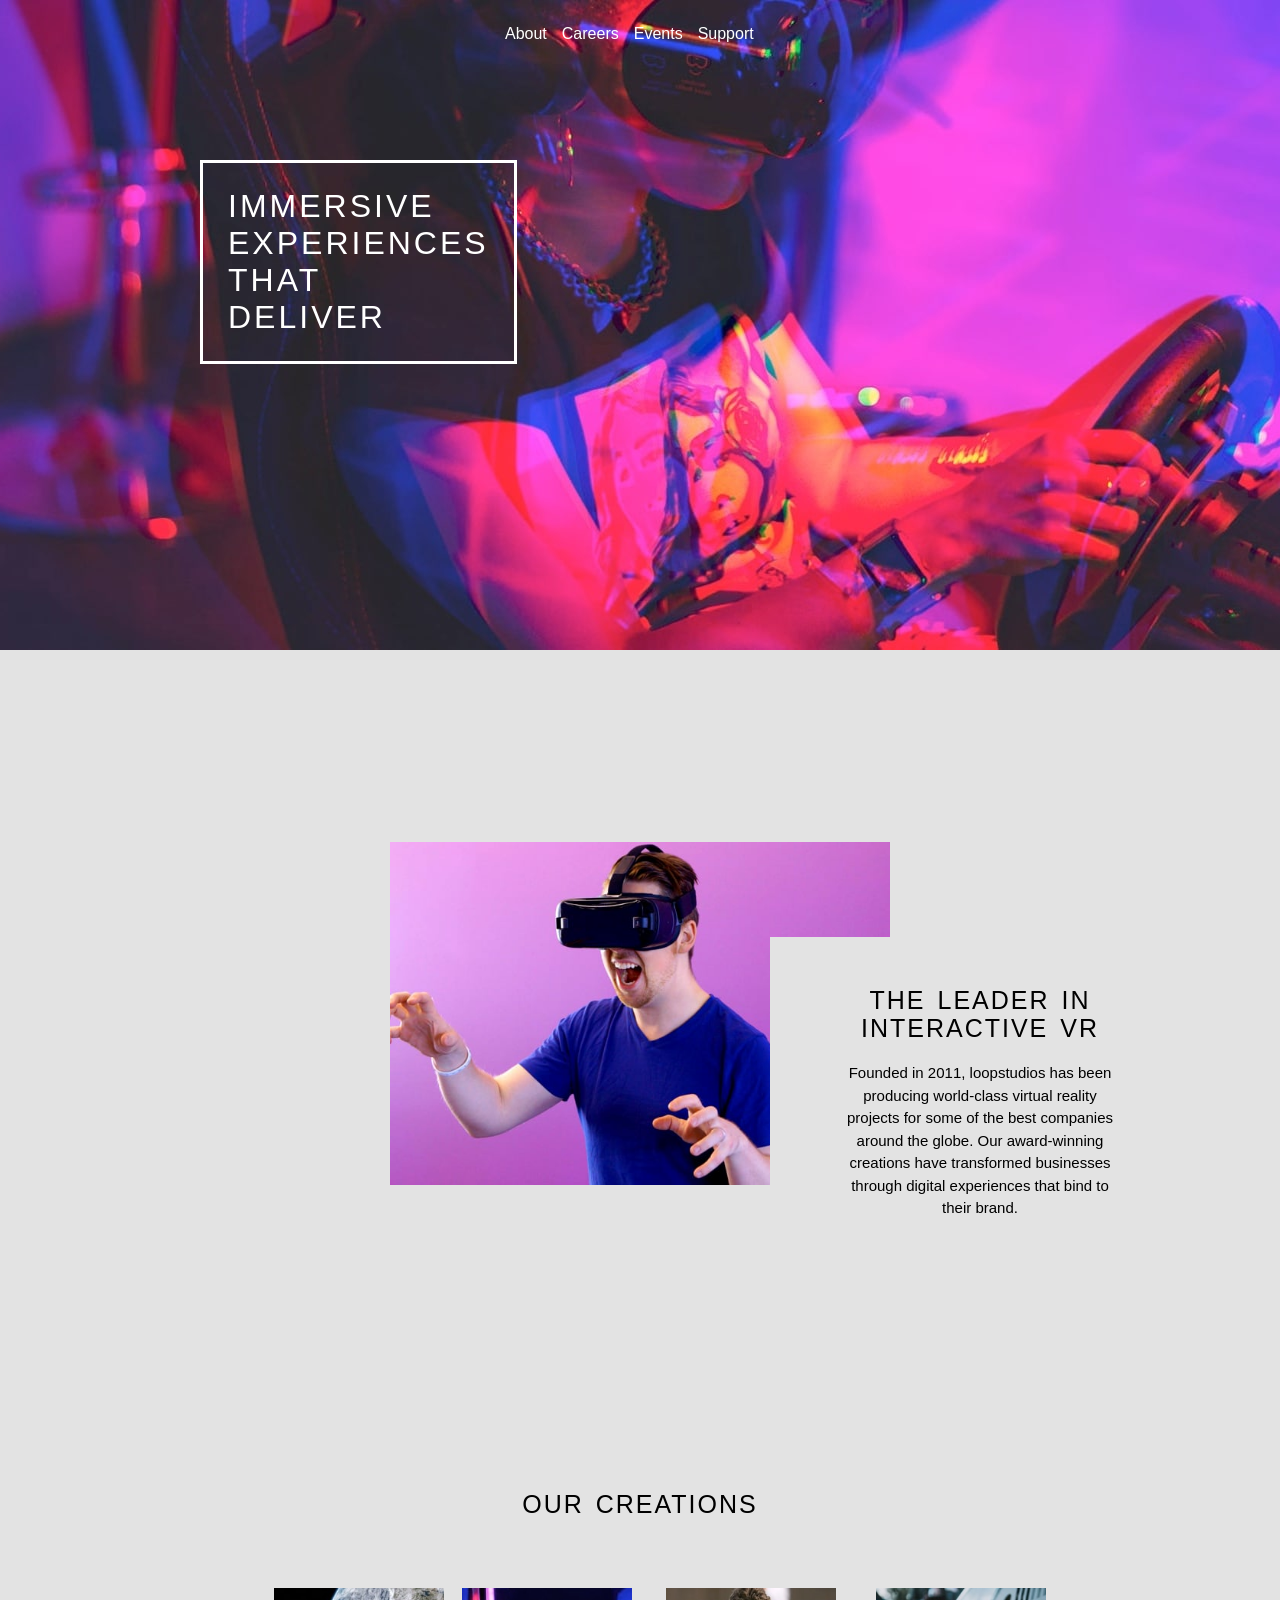
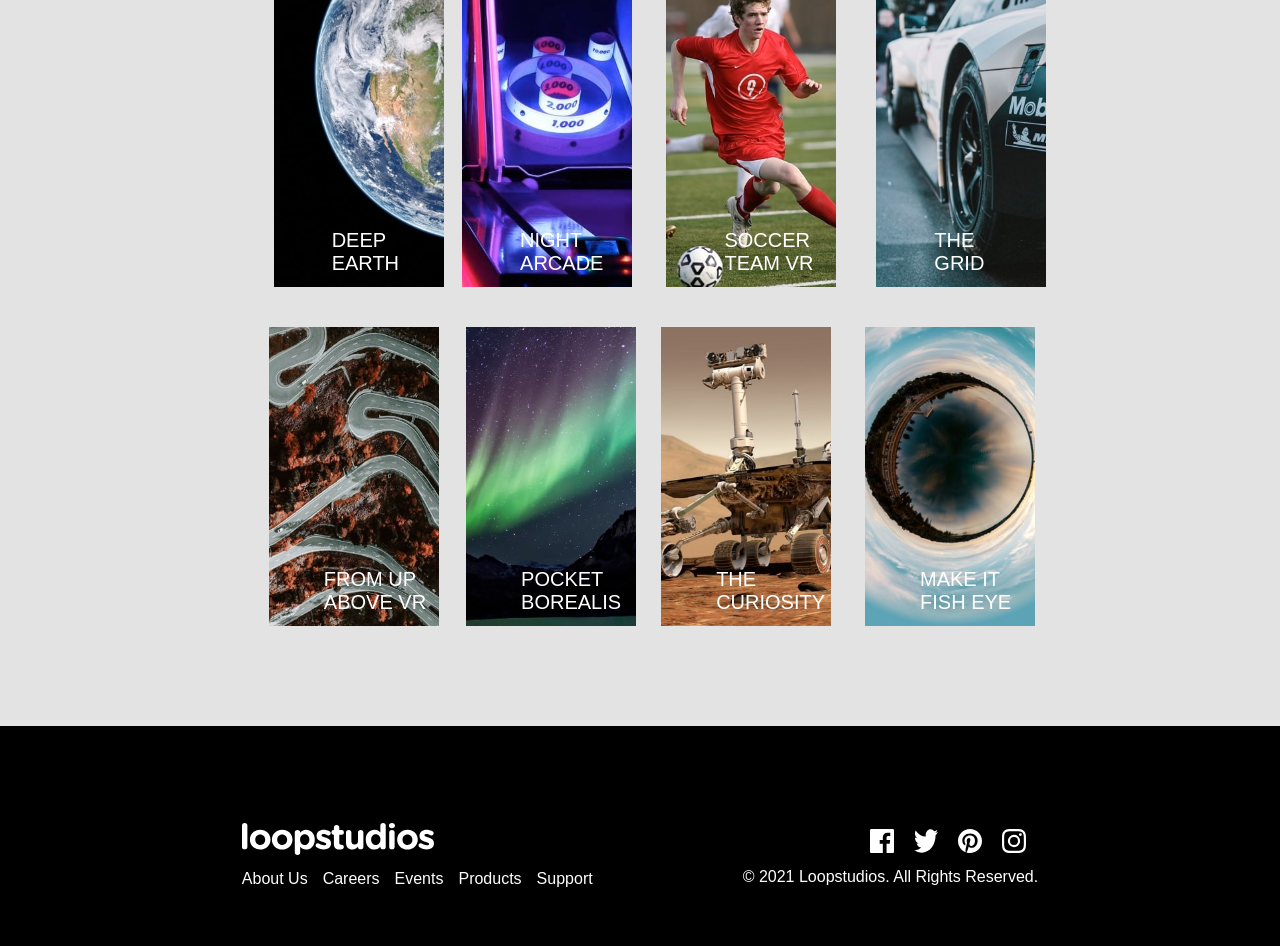
==== commit 00951dc3: "Header" ====
--- a/loop.html
+++ b/loop.html
@@ -12,9 +12,9 @@
         <div id="head"> 
             <header>   
                 
-                    <img src="/Loop Resources/images/logo.svg" class="logo">
-                    <img src="/Loop Resources/images/icon-hamburger.svg" class="ham">
-                    
+                <img src="/Loop Resources/images/logo.svg" class="logo">
+                <img src="/Loop Resources/images/icon-hamburger.svg" class="ham">
+
                 <div id="mobile-head">    
                     <nav class="native">
                 
@@ -27,13 +27,16 @@
                 </div>
                 
             </header>
+
             <div id="box">
                 <p>immersive<br> experiences<br> that<br> deliver</p>
             </div>
 
             <img src="/Loop Resources/images/mobile/image-hero.jpg" class="mobile-hero">
             <img src="/Loop Resources/images/desktop/image-hero.jpg" class="desktop-hero" >
+
         </div>
+
     </section>  
 
     <section>
@@ -102,28 +105,28 @@
         </div>
 
         <footer>
-            <div id="footer">
-                <div class="firs/t">
-                    <img src="/Loop Resources/images/logo.svg" class="beneath"><br>
-                    <div class="about-us">
-                        <a href="#">about us</a>
-                        <a href="#">Careers</a>
-                        <a href="#">Events</a>
-                        <a href="#">Products</a>
-                        <a href="#">Support</a>
+                <div id="footer">
+                    <div class="first">
+                        <img src="/Loop Resources/images/logo.svg" class="beneath"><br>
+                        <div class="about-us">
+                            <a href="#">about us</a>
+                            <a href="#">Careers</a>
+                            <a href="#">Events</a>
+                            <a href="#">Products</a>
+                            <a href="#">Support</a>
+                        </div>
                     </div>
-                </div>
 
-                <div id="info">
-                        <div class="icons">
-                            <img src="/Loop Resources/images/icon-facebook.svg">
-                            <img src="/Loop Resources/images/icon-twitter.svg">
-                            <img src="/Loop Resources/images/icon-pinterest.svg">
-                            <img src="/Loop Resources/images/icon-instagram.svg">
-                        </div>
-                        <p>&#169 2021 loopstudios. All rights reserved.</p>
-                </div>
-        </div>
+                    <div id="info">
+                            <div class="icons">
+                                <img src="/Loop Resources/images/icon-facebook.svg">
+                                <img src="/Loop Resources/images/icon-twitter.svg">
+                                <img src="/Loop Resources/images/icon-pinterest.svg">
+                                <img src="/Loop Resources/images/icon-instagram.svg">
+                            </div>
+                            <p>&#169 2021 loopstudios. All rights reserved.</p>
+                    </div>
+            </div>
         </footer>
     </section>
     
--- a/loop.css
+++ b/loop.css
@@ -1,8 +1,9 @@
 *{
     padding: 0;
     margin: 0;
-    box-sizing: 0;
-}
+    box-sizing: border-box;
+}
+
 body{
     font-family: 'Josefin Sans', sans-serif;
     background-color: hsl(0, 0%, 89%);
@@ -25,20 +26,22 @@
 }
 
 .mobile-view{
-    margin-left: 30px;
+    display: flex;
+    flex-direction: column;
+    justify-content: center;
+    align-items: center;
 }
 
 header{
     display: flex;
     flex-direction: row;
     padding: 25px 25px;
-    display: flex;
     justify-content: space-between;
     align-items: center;
     position: absolute;
-    width: 100%;
-}
- nav a{
+}
+
+nav a{
     display: none;
 }
 
@@ -49,19 +52,24 @@
     justify-content: center;
 }
 
-#head img{
-    width: 100%;
-}
+
 .ham{
     cursor: pointer;
-}
-
-#head p{
+    width: 30px;
+}
+
+.logo{
+    width: 90px;
+
+}
+
+/*Hero text with a box around it*/
+#box p{
     display: flex;
     text-transform: uppercase;
     border: solid;
     font-size: xx-large;
-    height: 12%; width: 83%; 
+    height: 12%; width: 100%; 
     padding: 25px;
     letter-spacing: 3px;
 }
@@ -72,10 +80,7 @@
     position: absolute;
     top: 300px;
     left: 36px;
-}
-.logo{
-    width: 90px;
-
+    cursor: pointer;
 }
 
 .leader{
@@ -90,6 +95,14 @@
 .leader img{
     width: 80%;
 }
+
+.leader p{
+    color: hsl(0, 0%, 0%);
+    text-align: center;
+    line-height: 1.5;
+    font-size: 15px;
+}
+
 #title{
     text-transform: uppercase;
     text-align: center;
@@ -100,12 +113,7 @@
     letter-spacing: 2px;
     padding-top: 50px;
 }
-.leader p{
-    color: hsl(0, 0%, 0%);
-    text-align: center;
-    line-height: 1.5;
-    font-size: 15px;
-}
+
 .creations{
     display: flex;
     align-items: center;
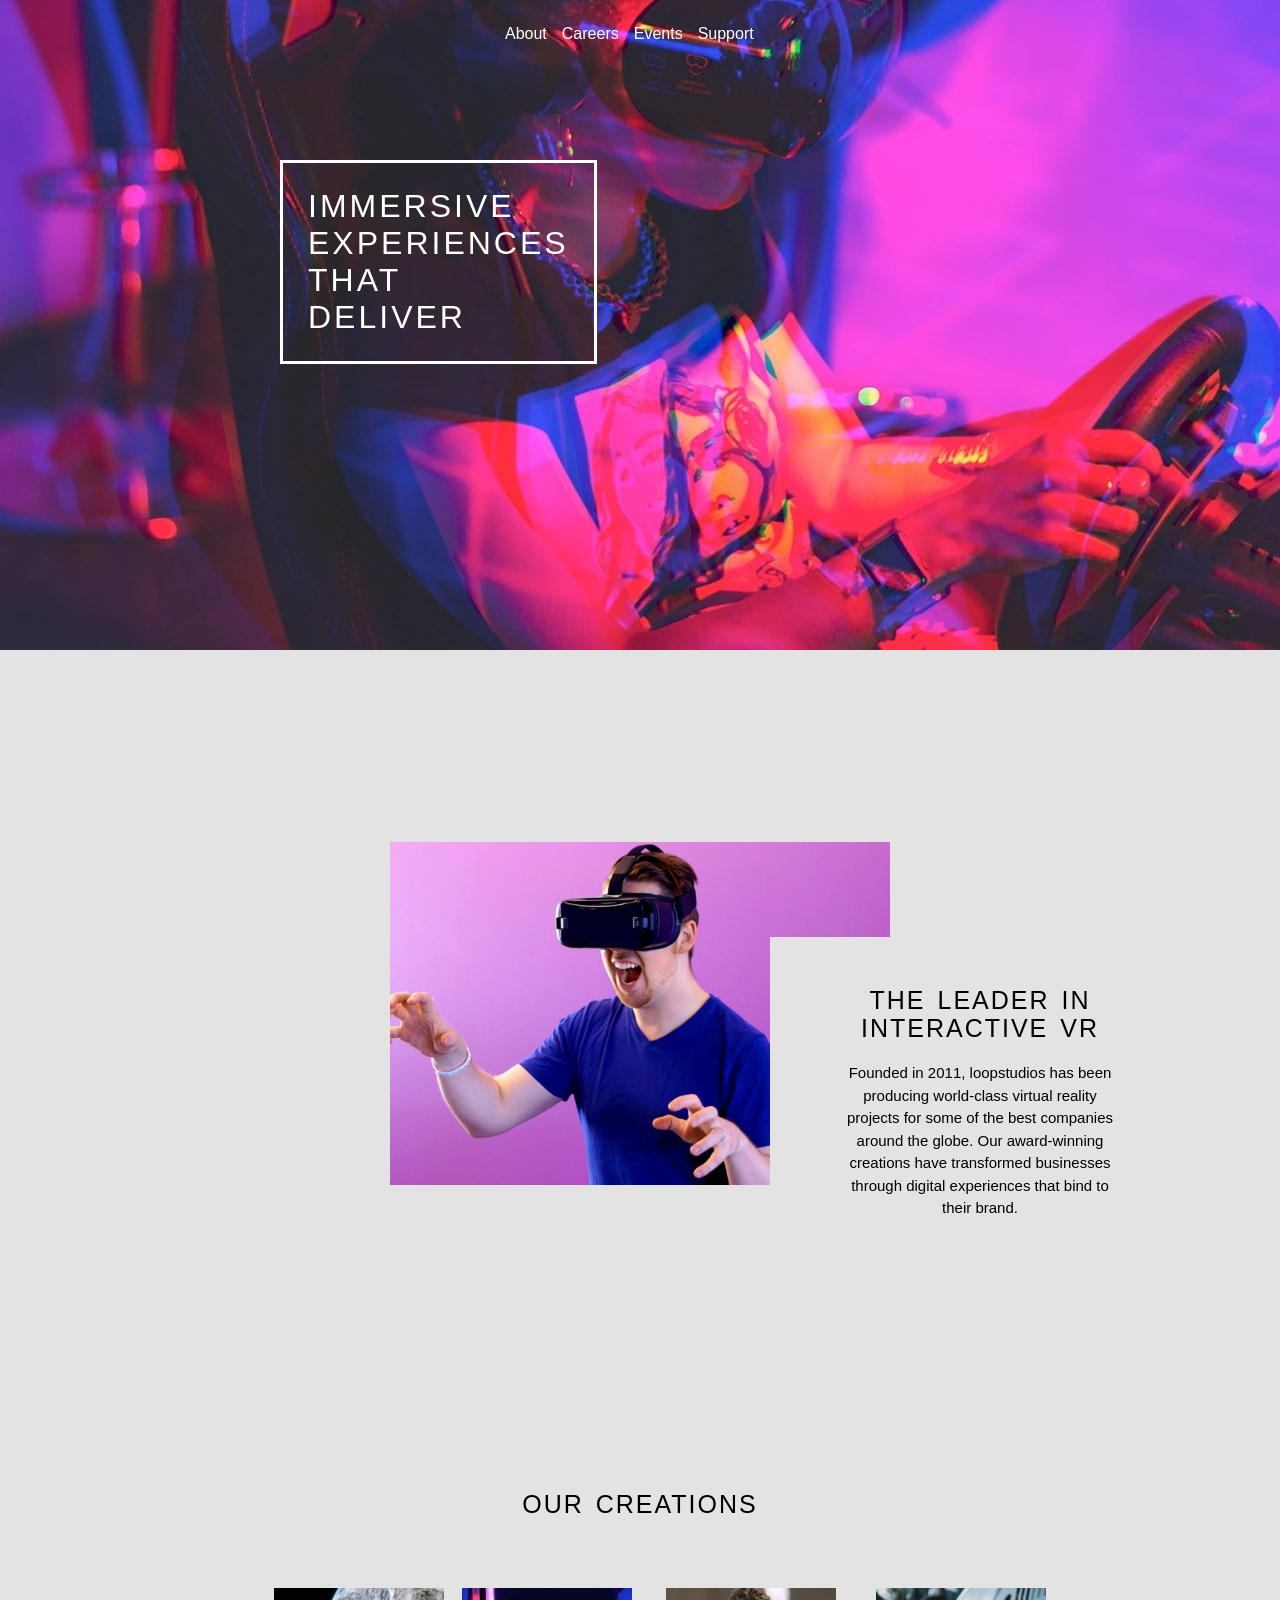
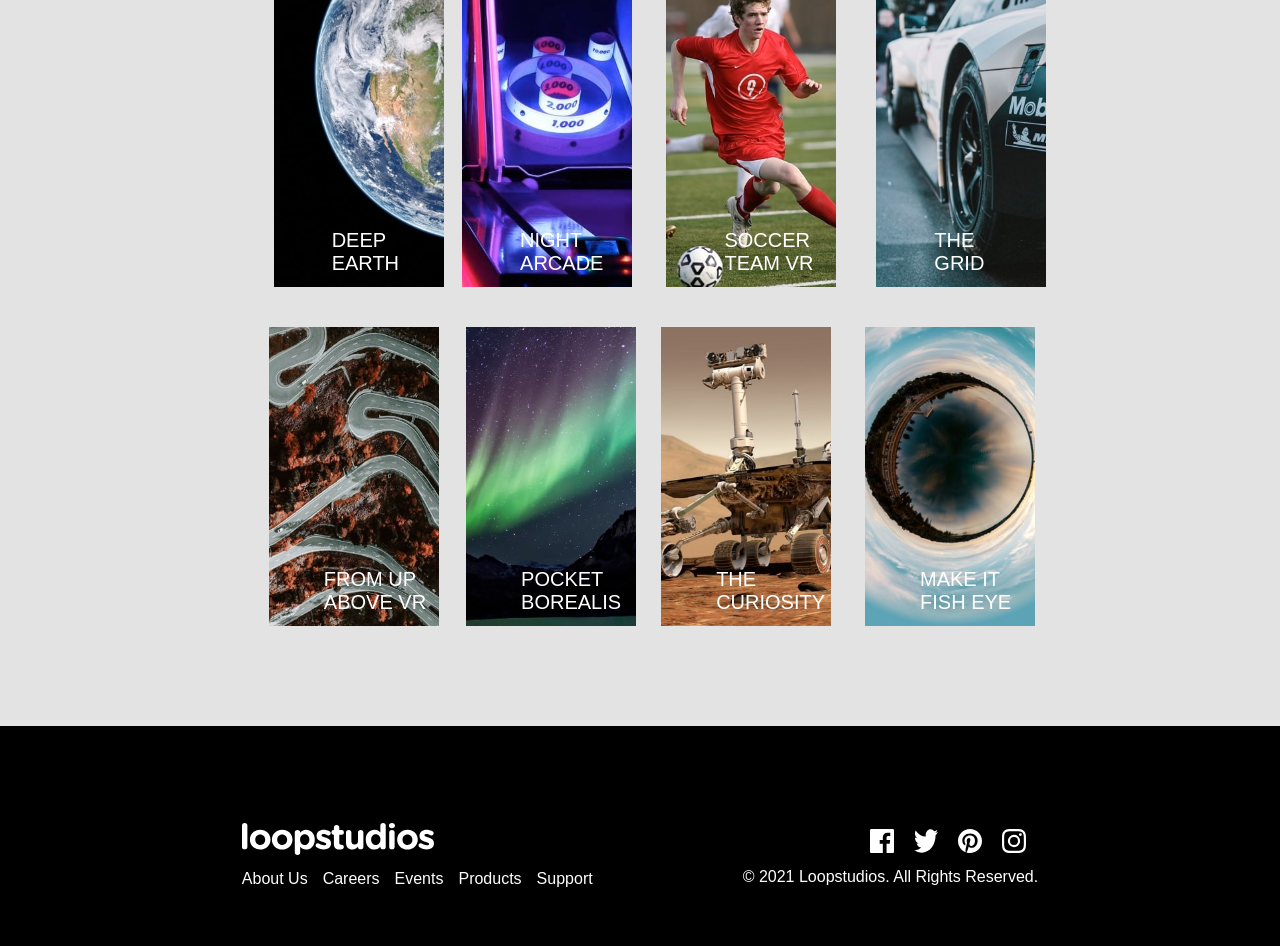
==== commit 4532ae55: "Update" ====
--- a/loop.html
+++ b/loop.html
@@ -39,7 +39,7 @@
 
     </section>  
 
-    <section>
+    <section class="main-section">
         <div class="leader">
             <img src="/Loop Resources/images/mobile/image-interactive.jpg">
             <div class="overflow">
--- a/loop.css
+++ b/loop.css
@@ -11,16 +11,15 @@
 }
 #hero{
     display: flex;
-    flex-direction: row;
-    align-items: center;
-    justify-content: center;
-    gap: 300px;
-}
+    align-items: center;
+    justify-content: center;
+}
+
+/*Desktop Hero Image*/
 .desktop-hero{
     display: none;
 }
 #head{
-    position: relative;
     display: flex;
     flex-direction: row;
 }
@@ -39,13 +38,14 @@
     justify-content: space-between;
     align-items: center;
     position: absolute;
+    cursor: pointer;
 }
 
 nav a{
     display: none;
 }
 
-section{
+.main-section{
     display: flex;
     flex-direction: column;
     align-items: center;
@@ -54,13 +54,11 @@
 
 
 .ham{
-    cursor: pointer;
     width: 30px;
 }
 
 .logo{
     width: 90px;
-
 }
 
 /*Hero text with a box around it*/
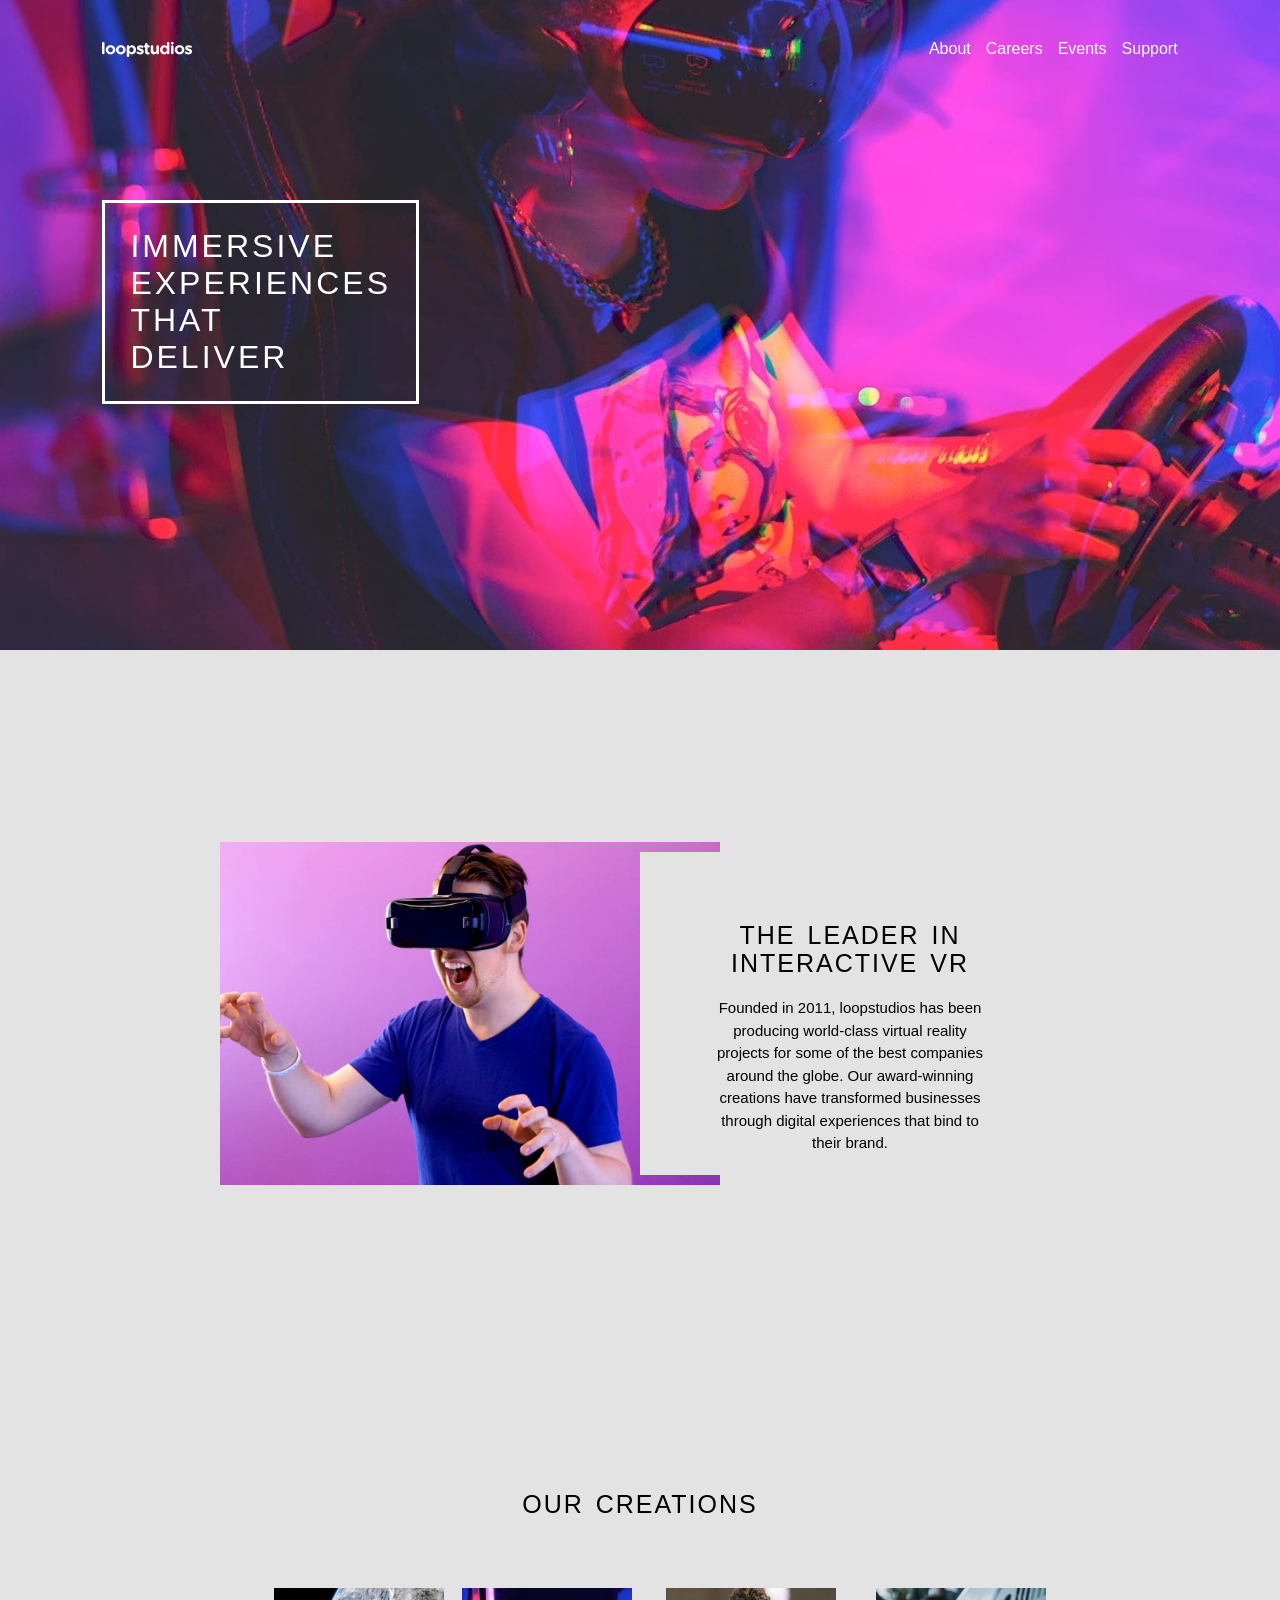
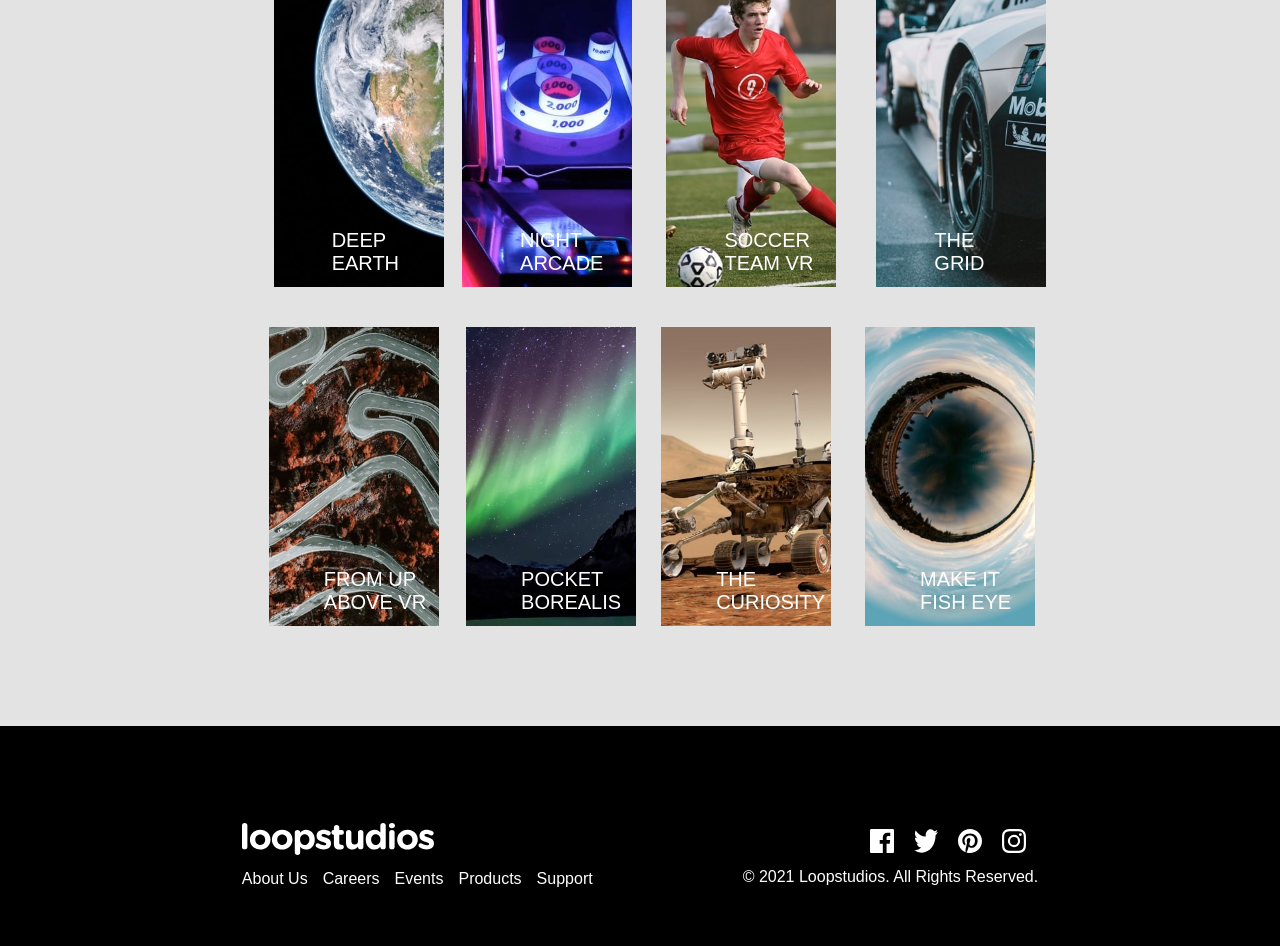
==== commit 20a1dae5: "Update" ====
--- a/loop.html
+++ b/loop.html
@@ -4,7 +4,7 @@
     <meta charset="UTF-8">
     <meta name="viewport" content="width=device-width, initial-scale=1.0">
     <link rel="stylesheet" href="loop.css">
-    <link rel="icon" href="/Loop Resources/images/favicon-32x32.png">
+    <link rel="icon" href="loop-resources/images/favicon-32x32.png">
     <title>Loop studios</title>
 </head>
 <body>
@@ -12,8 +12,8 @@
         <div id="head"> 
             <header>   
                 
-                <img src="/Loop Resources/images/logo.svg" class="logo">
-                <img src="/Loop Resources/images/icon-hamburger.svg" class="ham">
+                <img src="loop-resources/images/logo.svg" class="logo">
+                <img src="loop-resources/images/icon-hamburger.svg" class="ham">
 
                 <div id="mobile-head">    
                     <nav class="native">
@@ -32,8 +32,8 @@
                 <p>immersive<br> experiences<br> that<br> deliver</p>
             </div>
 
-            <img src="/Loop Resources/images/mobile/image-hero.jpg" class="mobile-hero">
-            <img src="/Loop Resources/images/desktop/image-hero.jpg" class="desktop-hero" >
+            <img src="loop-resources/images/mobile/image-hero.jpg" class="mobile-hero">
+            <img src="loop-resources/images/desktop/image-hero.jpg" class="desktop-hero" >
 
         </div>
 
@@ -41,7 +41,7 @@
 
     <section class="main-section">
         <div class="leader">
-            <img src="/Loop Resources/images/mobile/image-interactive.jpg">
+            <img src="loop-resources/images/mobile/image-interactive.jpg">
             <div class="overflow">
                 <p id="title">the leader in<br> interactive VR</p>
                 <p>Founded in 2011, loopstudios has been<br> 
@@ -59,21 +59,21 @@
             <p id="title">our creations</p>
             <div class="mobile-view">
                 
-                <img src="/Loop Resources/images/mobile/image-deep-earth.jpg" id="mobile-games">
+                <img src="loop-resources/images/mobile/image-deep-earth.jpg" id="mobile-games">
                 <p id="games">deep<br> earth</p>
-                <img src="/Loop Resources/images/mobile/image-night-arcade.jpg" id="mobile-games">
+                <img src="loop-resources/images/mobile/image-night-arcade.jpg" id="mobile-games">
                 <p id="games">night<br> arcade</p>
-                <img src="Loop Resources/images/mobile/image-soccer-team.jpg" id="mobile-games">
+                <img src="loop-resources/images/mobile/image-soccer-team.jpg" id="mobile-games">
                 <p id="games">soccer<br> team vr</p>
-                <img src="/Loop Resources/images/mobile/image-grid.jpg" id="mobile-games">
+                <img src="loop-resources/images/mobile/image-grid.jpg" id="mobile-games">
                 <p id="games">the<br> grid</p>
-                <img src="/Loop Resources/images/mobile/image-from-above.jpg" id="mobile-games">
+                <img src="loop-resources/images/mobile/image-from-above.jpg" id="mobile-games">
                 <p id="games">from up<br>above vr</p>
-                <img src="/Loop Resources/images/mobile/image-pocket-borealis.jpg" id="mobile-games">
+                <img src="loop-resources/images/mobile/image-pocket-borealis.jpg" id="mobile-games">
                 <p id="games">pocket<br> borealis</p>
-                <img src="/Loop Resources/images/mobile/image-curiosity.jpg" id="mobile-games">
+                <img src="loop-resources/images/mobile/image-curiosity.jpg" id="mobile-games">
                 <p id="games">the<br>curiosity</p>
-                <img src="/Loop Resources/images/mobile/image-fisheye.jpg" id="mobile-games">
+                <img src="loop-resources/images/mobile/image-fisheye.jpg" id="mobile-games">
                 <p id="games">make it<br> fish eye</p>
 
                <div class="see"><p>see all</p></div>
@@ -82,23 +82,23 @@
             <div class="desktop">
                 <div class="desktop-gridd">
 
-                    <img src="/Loop Resources/images/desktop/image-deep-earth.jpg" id="desktop-games">
+                    <img src="loop-resources/images/desktop/image-deep-earth.jpg" id="desktop-games">
                     <p>deep<br> earth</p>
-                    <img src="/Loop Resources/images/desktop/image-night-arcade.jpg" id="desktop-games">
+                    <img src="loop-resources/images/desktop/image-night-arcade.jpg" id="desktop-games">
                     <p >night<br> arcade</p>
-                    <img src="/Loop Resources/images/desktop/image-soccer-team.jpg" id="desktop-games">
+                    <img src="loop-resources/images/desktop/image-soccer-team.jpg" id="desktop-games">
                     <p>soccer<br> team vr</p>
-                    <img src="/Loop Resources/images/desktop/image-grid.jpg" id="desktop-games">
+                    <img src="loop-resources/images/desktop/image-grid.jpg" id="desktop-games">
                     <p>the<br> grid</p>
                 </div>
                 <div class="desktop-grid">    
-                    <img src="/Loop Resources/images/desktop/image-from-above.jpg" id="desktop-games">
+                    <img src="loop-resources/images/desktop/image-from-above.jpg" id="desktop-games">
                     <p>from up<br>above vr</p>
-                    <img src="/Loop Resources/images/desktop/image-pocket-borealis.jpg" id="desktop-games">
+                    <img src="loop-resources/images/desktop/image-pocket-borealis.jpg" id="desktop-games">
                     <p>pocket<br> borealis</p>
-                    <img src="/Loop Resources/images/desktop/image-curiosity.jpg" id="desktop-games">
+                    <img src="loop-resources/images/desktop/image-curiosity.jpg" id="desktop-games">
                     <p>the<br>curiosity</p>
-                    <img src="/Loop Resources/images/desktop/image-fisheye.jpg" id="desktop-games">
+                    <img src="loop-resources/images/desktop/image-fisheye.jpg" id="desktop-games">
                     <p >make it<br> fish eye</p>
                 </div>
             </div>
@@ -107,7 +107,7 @@
         <footer>
                 <div id="footer">
                     <div class="first">
-                        <img src="/Loop Resources/images/logo.svg" class="beneath"><br>
+                        <img src="loop-resources/images/logo.svg" class="beneath"><br>
                         <div class="about-us">
                             <a href="#">about us</a>
                             <a href="#">Careers</a>
@@ -119,10 +119,10 @@
 
                     <div id="info">
                             <div class="icons">
-                                <img src="/Loop Resources/images/icon-facebook.svg">
-                                <img src="/Loop Resources/images/icon-twitter.svg">
-                                <img src="/Loop Resources/images/icon-pinterest.svg">
-                                <img src="/Loop Resources/images/icon-instagram.svg">
+                                <img src="loop-resources/images/icon-facebook.svg">
+                                <img src="loop-resources/images/icon-twitter.svg">
+                                <img src="loop-resources/images/icon-pinterest.svg">
+                                <img src="loop-resources/images/icon-instagram.svg">
                             </div>
                             <p>&#169 2021 loopstudios. All rights reserved.</p>
                     </div>
--- a/loop.css
+++ b/loop.css
@@ -8,6 +8,7 @@
     font-family: 'Josefin Sans', sans-serif;
     background-color: hsl(0, 0%, 89%);
     color: hsl(0, 0%, 100%);
+    overflow-x: hidden;
 }
 #hero{
     display: flex;
@@ -22,6 +23,14 @@
 #head{
     display: flex;
     flex-direction: row;
+    position: relative;
+    width: 100%;
+}
+
+.mobile-hero, .desktop-hero{
+    width: 100%;
+    height: 600px;
+    object-fit: cover;
 }
 
 .mobile-view{
@@ -33,14 +42,14 @@
 
 header{
     display: flex;
-    flex-direction: row;
-    padding: 25px 25px;
     justify-content: space-between;
     align-items: center;
     position: absolute;
-    cursor: pointer;
-}
-
+    top: 0;
+    left: 0;
+    width: 100%;
+    padding: 25px;
+}
 nav a{
     display: none;
 }
@@ -58,7 +67,7 @@
 }
 
 .logo{
-    width: 90px;
+    width: 100px;
 }
 
 /*Hero text with a box around it*/
@@ -216,22 +225,13 @@
     }
     .desktop-hero{
         display: flex;
+        height: 650px;
     }
     
     #box{
-        top: 160px;
-        left: 280px;
-    }
-
-    
-
-    .desktop-header{
-        display: flex;
-        flex-direction: row;
-        padding: 30px;
-        text-decoration: none;
-    }
-
+        top: 200px;
+        left: 8%;
+    }
 
     .leader{
         display: flex;
@@ -247,10 +247,10 @@
     justify-content: center;
     align-items: center;
     background-color: hsl(0, 0%, 89%);
-    position: absolute;
+    position: relative;
     width: 420px; 
-    left: 380px;
-    top: 95px;
+    margin-left: -80px;
+    padding: 20px;
 }
 
 /*Games*/
@@ -292,7 +292,7 @@
     padding-right: 22px;   
 }
 .logo{
-    width: 20px;
+    width: 90px;
 }
 
 .desktop-grid{
@@ -311,8 +311,12 @@
 header{
     display: flex;
     flex-direction: row;
-    gap: 540px;
-}
+    justify-content: space-between;
+    align-items: center;
+    width: 100%;
+    padding: 40px 8%;
+}
+
 nav{
     display: flex;
     gap: 15px;
